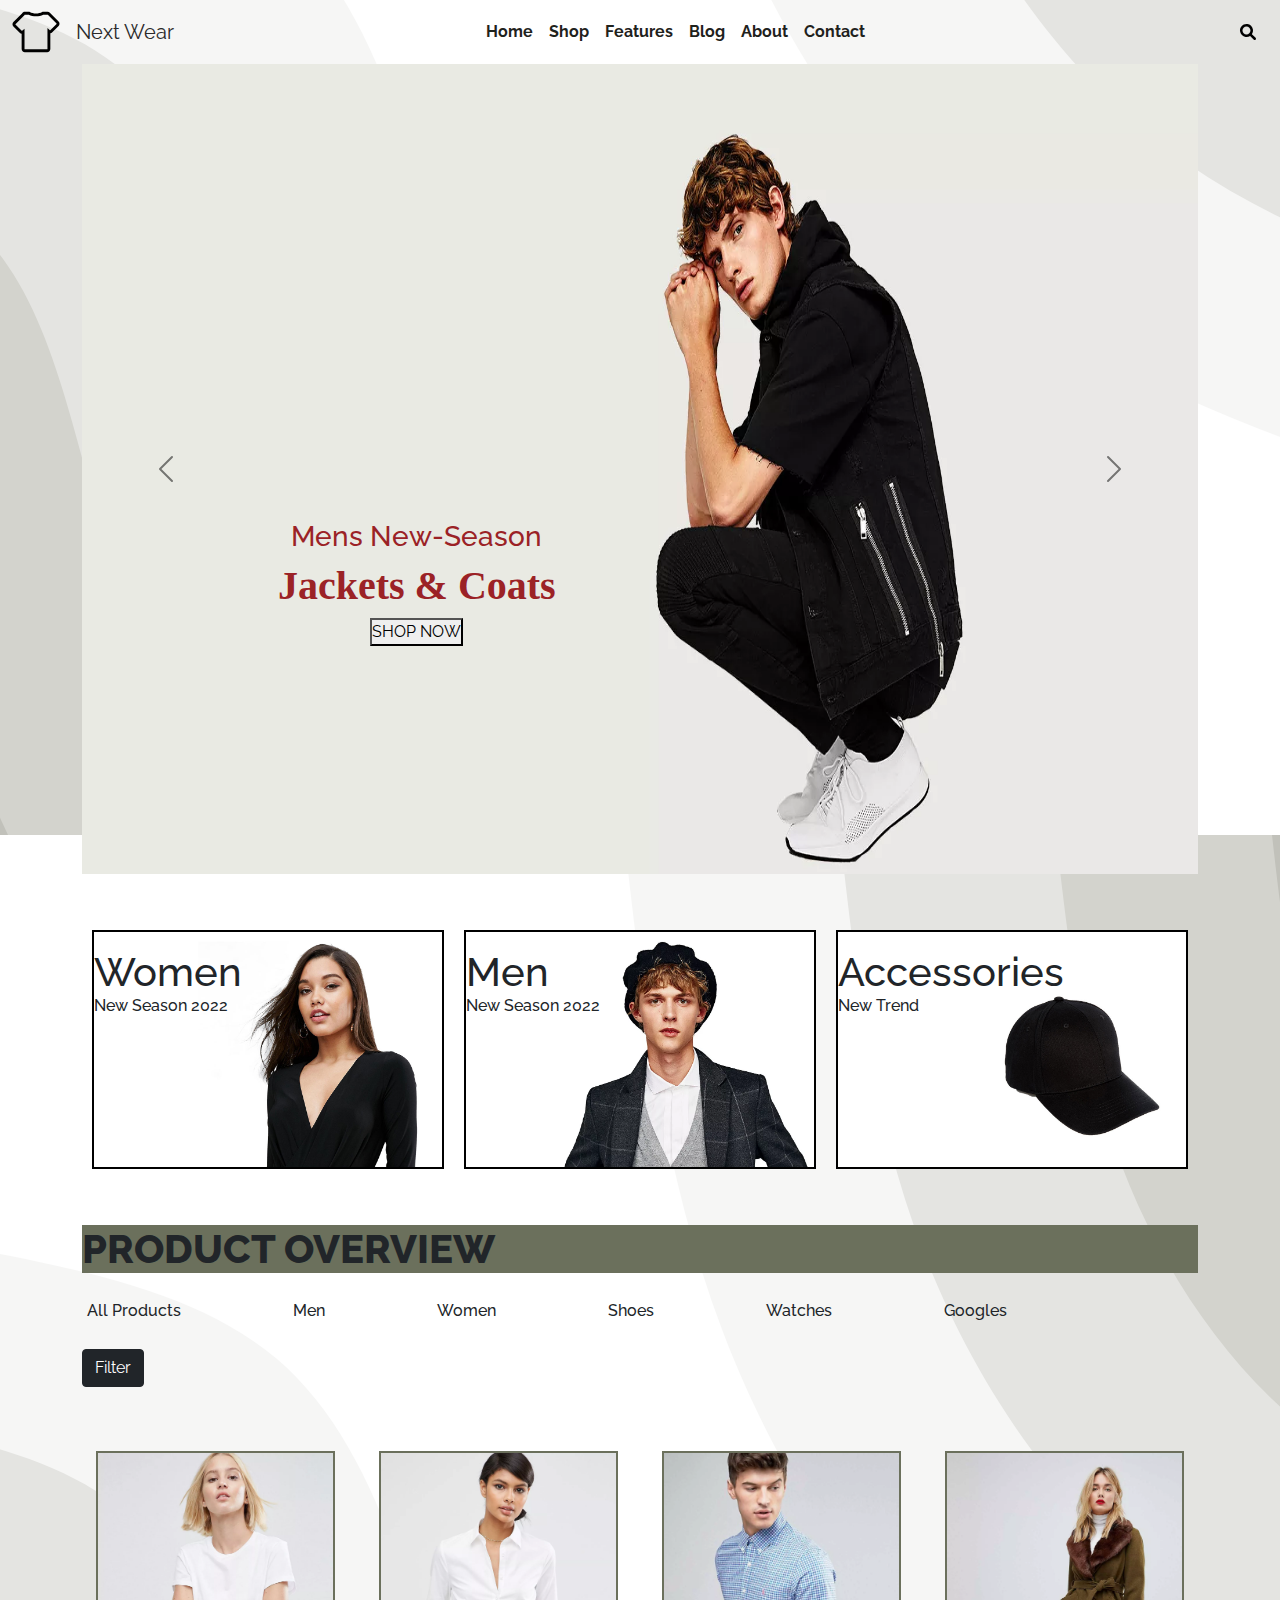
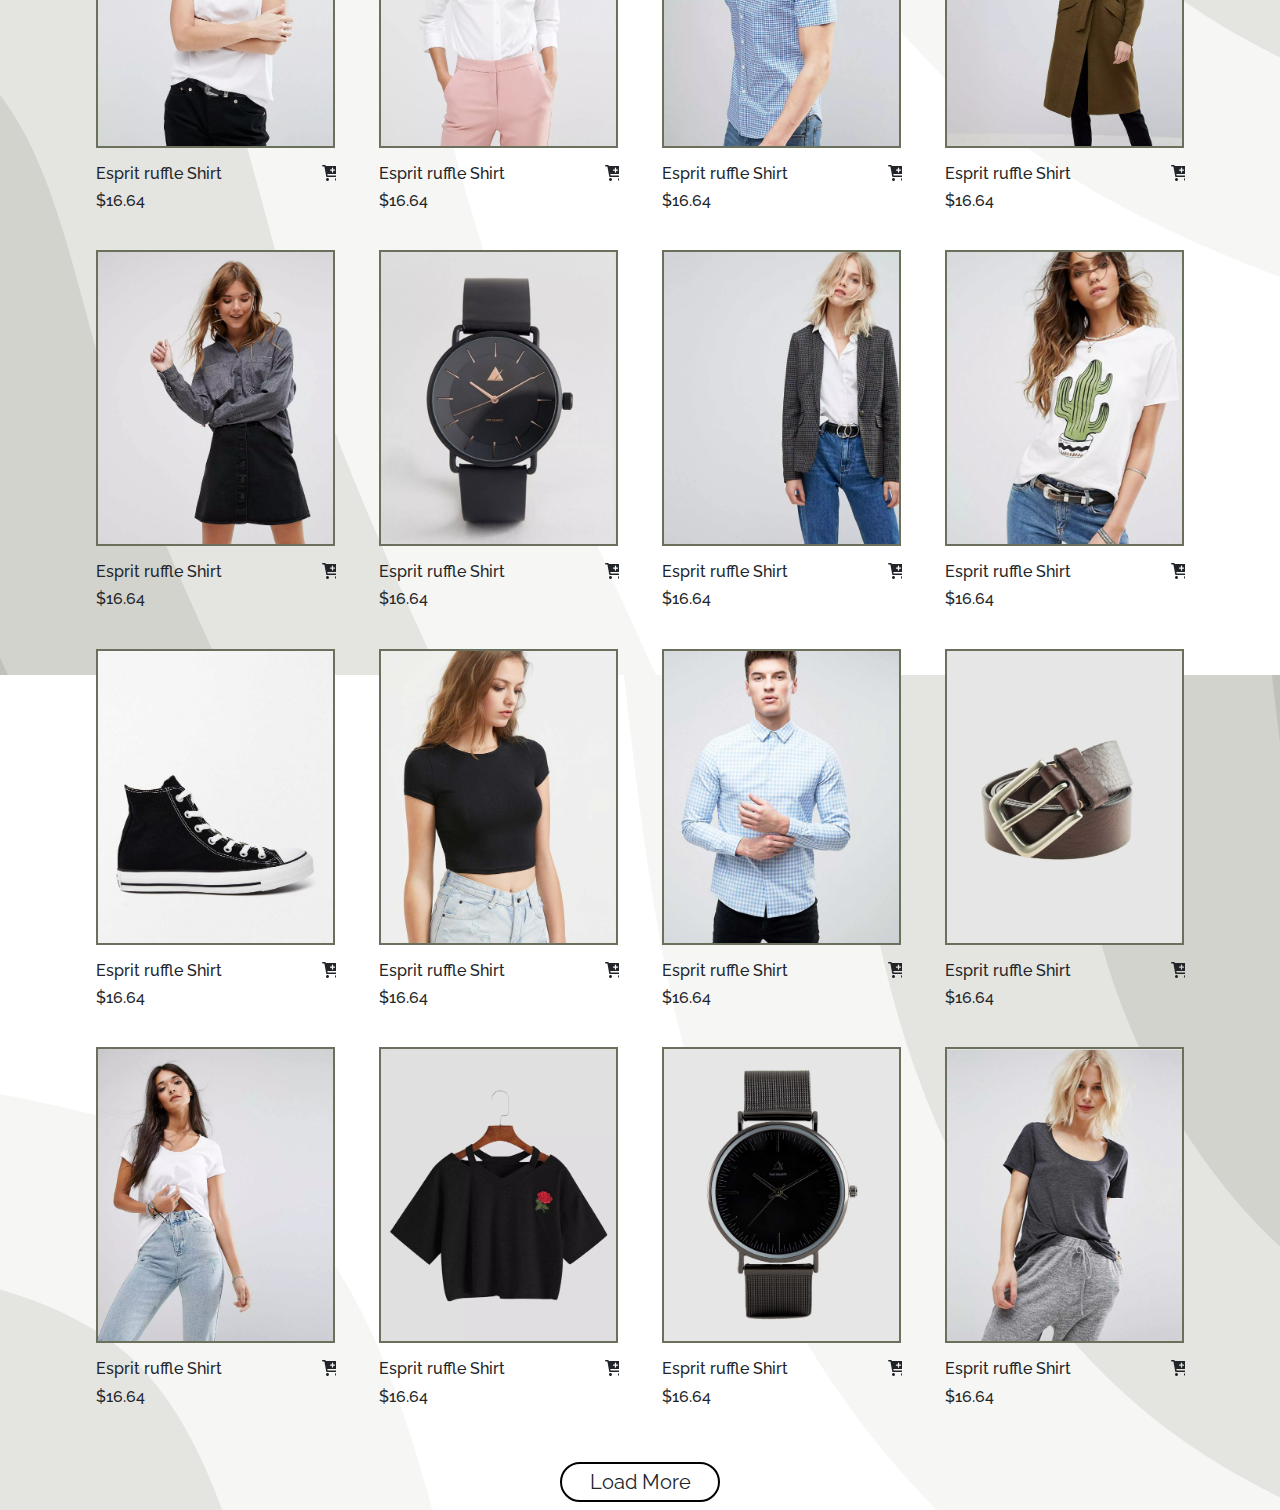
==== index.html @ 2cd53184 "init" ====
<!DOCTYPE html>
<html lang="en">
  <head>
    <meta charset="UTF-8" />
    <meta http-equiv="X-UA-Compatible" content="IE=edge" />
    <meta name="viewport" content="width=device-width, initial-scale=1.0" />
    <title>Home</title>
    <link rel="stylesheet" href="bootstrap/css/bootstrap.css" />
    <link rel="stylesheet" href="Fontawesome/css/all.css" />

    <link
      href="https://fonts.googleapis.com/css2?family=Baloo+Bhaijaan+2&family=Baloo+Chettan+2&family=Oswald:wght@300&family=Outfit:wght@200&family=Raleway:wght@100;400;700&display=swap"
      rel="stylesheet"
    />
    <link rel="stylesheet" href="style.css" />
    <link rel="stylesheet" href="anim.css" />
  </head>
  <body>
    <header>
      <div class="section">
        <nav class="navbar navbar-expand-lg navbar-light bg-custom">
          <div class="container-fluid navbar1">
            <svg
              version="1.1"
              xmlns="http://www.w3.org/2000/svg"
              xmlns:xlink="http://www.w3.org/1999/xlink"
              x="0px"
              y="0px"
              viewBox="0 0 1000 1000"
              enable-background="new 0 0 1000 1000"
              xml:space="preserve"
            >
              <metadata>
                Svg Vector Icons : http://www.onlinewebfonts.com/icon
              </metadata>
              <g>
                <path
                  d="M970.8,280.4L789,98.7c-13.6-13.6-32.2-20.5-51.5-19c-1.8-0.2-3.6-0.2-5.3-0.2h-96.8l-6.8,3.8c-35.9,20-81.6,30.9-128.9,30.9c-47.2,0-93-11-128.9-30.9l-6.8-3.8h-96.8c-24.7,0-46.9,13.5-58.4,34.9L29.2,294C16.8,306.4,10,322.8,10,340.4s6.8,34,19.2,46.4l131.3,131.3c11,11,25.2,17.6,40.5,18.9v317.2c0,36.6,29.7,66.3,66.3,66.3h465c36.6,0,66.3-29.7,66.3-66.3l0-330.7c15.5-1.3,29.8-7.9,40.9-19l131.3-131.3C996.4,347.7,996.4,306,970.8,280.4z M928.4,330.9L797.2,462.2c-1.4,1.4-2.9,1.7-4,1.7c-1,0-2.6-0.3-4-1.6l-50.5-47.7v439.7c0,3.5-2.9,6.4-6.4,6.4h-465c-3.5,0-6.4-2.9-6.4-6.4l0-424.1l-50.1,45.7c-1.4,1.2-2.9,1.5-3.9,1.5c-1.1,0-2.6-0.3-4-1.7L71.6,344.4c-1.4-1.4-1.7-3-1.7-4.1s0.3-2.7,1.7-4.1L253,155l5.8-5.2l2.6-6.4c0.7-1.8,2.7-4,5.9-4h81.5c43.9,22.7,95.9,34.7,151,34.7s107.1-12,151-34.7h81.5c0.3,0,0.6,0.1,1,0.1l4.3,0.6l4.3-0.6c1.4-0.2,3.2-0.2,4.9,1.6l181.8,181.8C930.7,325,930.7,328.7,928.4,330.9z"
                />
              </g>
            </svg>
            <a class="navbar-brand ms-3" style="color: rgb(43, 42, 42)" href="#"
              >Next Wear</a
            >
            <button
              class="navbar-toggler"
              type="button"
              data-bs-toggle="collapse"
              data-bs-target="#navbarSupportedContent"
              aria-controls="navbarSupportedContent"
              aria-expanded="false"
              aria-label="Toggle navigation"
            >
              <span class="navbar-toggler-icon"></span>
            </button>
            <div class="collapse navbar-collapse" id="navbarSupportedContent">
              <ul class="navbar-nav me-auto mb-2 mb-lg-0 navvar">
                <li class="nav-item">
                  <a class="nav-link" aria-current="page" href="#">Home</a>
                </li>
                <li class="nav-item">
                  <a class="nav-link" href="#">Shop</a>
                </li>
                <li class="nav-item">
                  <a class="nav-link" href="#">Features</a>
                </li>
                <li class="nav-item">
                  <a class="nav-link" href="#">Blog</a>
                </li>
                <li class="nav-item">
                  <a class="nav-link" href="#">About</a>
                </li>
                <li class="nav-item">
                  <a class="nav-link" href="#">Contact</a>
                </li>
              </ul>

              <div class="searchBar">
                <input
                  type="text"
                  class="searchText"
                  placeholder="Search your product"
                />
                <a href="" class="searchBtn">
                  <i class="fa-solid fa-magnifying-glass"></i>
                </a>
              </div>
            </div>
          </div>
        </nav>
      </div>
    </header>

    <div class="container">
      <div
        id="carouselExampleDark"
        class="carousel carousel-dark slide"
        data-bs-ride="carousel"
      >
        <div class="carousel-inner">
          <div class="carousel-item active imagess" data-bs-interval="10000">
            <img src="images/ank.jpg" class="d-block w-100 h-100" alt="..." />
            <div class="carousel-caption d-none d-md-block">
              <h3>Mens New-Season</h3>
              <h1>Jackets & Coats</h1>
              <button type="submit">SHOP NOW</button>
            </div>
          </div>
          <div class="carousel-item imagess" data-bs-interval="2000">
            <img src="images/an.jpg" class="d-block w-100 h-100" alt="..." />
            <div class="carousel-caption d-none d-md-block">
              <h3>Women Collection 2022</h3>
              <h1>NEW SEASON</h1>
              <button type="submit">SHOP NOW</button>
            </div>
          </div>
          <div class="carousel-item imagess">
            <img src="images/this.jpg" class="d-block w-100 h-100" alt="..." />
            <div class="carousel-caption d-none d-md-block">
              <h3>Men Collection 2022</h3>
              <h1>NEW SEASON</h1>
              <button type="submit">SHOP NOW</button>
            </div>
          </div>
        </div>
        <button
          class="carousel-control-prev"
          type="button"
          data-bs-target="#carouselExampleDark"
          data-bs-slide="prev"
        >
          <span class="carousel-control-prev-icon" aria-hidden="true"></span>
          <span class="visually-hidden">Previous</span>
        </button>
        <button
          class="carousel-control-next"
          type="button"
          data-bs-target="#carouselExampleDark"
          data-bs-slide="next"
        >
          <span class="carousel-control-next-icon" aria-hidden="true"></span>
          <span class="visually-hidden">Next</span>
        </button>
      </div>
    </div>

    <div class="container mt-5">
      <div class="box">
        <div class="items" id="item1">
          <h1 class="inner mt-3">Women</h1>
          <h6 class="inner mt-5 pt-3">New Season 2022</h6>
          <img src="images/xbanner-01.jpg" alt="" />
        </div>
        <div class="items" id="item2">
          <h1 class="inner mt-3">Men</h1>
          <h6 class="inner mt-5 pt-3">New Season 2022</h6>
          <img src="images/05.jpg" alt="" />
        </div>
        <div class="items" id="item3">
          <h1 class="inner mt-3">Accessories</h1>
          <h6 class="inner mt-5 pt-3">New Trend</h6>
          <img src="images/06.jpg" alt="" />
        </div>
      </div>
    </div>

    <div class="container mt-5 section3 a">
      <h1>PRODUCT OVERVIEW</h1>
    </div>

    <div class="container mt-4 section4">
      <div class="menu">
        <div class="leftside col-lg-10 col-md-12">
          <div class="itemss">
            <h6>All Products</h6>
          </div>
          <div class="itemss">
            <h6>Men</h6>
          </div>
          <div class="itemss">
            <h6>Women</h6>
          </div>
          <div class="itemss">
            <h6>Shoes</h6>
          </div>
          <div class="itemss">
            <h6>Watches</h6>
          </div>
          <div class="itemss">
            <h6>Googles</h6>
          </div>
        </div>
        <div class="rightside col-lg-12 col-md-12 mt-3">
          <div class="filter">
            <p>
              <a
                class="btn btn-dark hi"
                data-bs-toggle="collapse"
                href="#collapseExample"
                role="button"
                aria-expanded="false"
                aria-controls="collapseExample"
              >
                Filter
              </a>
            </p>
            <div class="collapse" id="collapseExample">
              <div class="card card-body">
                <div class="container filteritem ms-2 me-4 col-lg-12">
                  <div class="fitems ms-3">
                    <h5>Sort By</h5>
                    <h6>Default</h6>
                    <h6>Popularity</h6>
                    <h6>Average rating</h6>
                    <h6>Newness</h6>
                    <h6>Price: Low to High</h6>
                    <h6>Price: High to Low</h6>
                  </div>
                  <div class="fitems ms-3">
                    <h5>Price</h5>
                    <h6>All</h6>
                    <h6>1000-2000</h6>
                    <h6>2000-3000</h6>
                    <h6>3000-4000</h6>
                    <h6>4000-5000</h6>
                    <h6>5000+</h6>
                  </div>
                  <div class="fitems ms-4">
                    <h5>Color</h5>
                    <h6>Black</h6>
                    <h6>Blue</h6>
                    <h6>Grey</h6>
                    <h6>Green</h6>
                    <h6>Red</h6>
                    <h6>White</h6>
                  </div>
                  <div class="fitems3 ms-4">
                    <h5>Tags</h5>
                    <h6>Fashion</h6>
                    <h6>Lifestyle</h6>
                    <h6>Denim</h6>
                    <h6>Streetstyle</h6>
                    <h6>crafts</h6>
                  </div>
                </div>
              </div>
            </div>
          </div>   
          
          
        </div> 
      </div>
    </div>

    <div class="container mt-5">
      <div class="parent">
        <div class="div"> <h5 class="view">Quick View</h5><img src="images/xproduct-01.jpg" alt="" srcset="">
        <h6 class="mt-3">Esprit ruffle Shirt  <i class="fa-solid fa-cart-plus yoh"></i></h6>
      <h6>$16.64</h6></div>
        <div class="div"> <h5 class="view">Quick View</h5><img src="images/xproduct-02.jpg" alt="" srcset="">
          <h6 class="mt-3">Esprit ruffle Shirt  <i class="fa-solid fa-cart-plus yoh"></i></h6>
          <h6>$16.64</h6></div>
        <div class="div"> <h5 class="view">Quick View</h5><img src="images/xproduct-03.jpg" alt="" srcset="">
          <h6 class="mt-3">Esprit ruffle Shirt  <i class="fa-solid fa-cart-plus yoh"></i></h6>
          <h6>$16.64</h6></div>
        <div class="div">  <h5 class="view">Quick View</h5><img src="images/xproduct-04.jpg" alt="" srcset="">
          <h6 class="mt-3">Esprit ruffle Shirt  <i class="fa-solid fa-cart-plus yoh"></i></h6>
          <h6>$16.64</h6></div>
        <div class="div"> <h5 class="view">Quick View</h5><img src="images/xproduct-05.jpg" alt="" srcset="">
          <h6 class="mt-3">Esprit ruffle Shirt  <i class="fa-solid fa-cart-plus yoh"></i></h6>
          <h6>$16.64</h6></div>
        <div class="div"> <h5 class="view">Quick View</h5> <img src="images/xproduct-06.jpg" alt="" srcset="">
          <h6 class="mt-3">Esprit ruffle Shirt  <i class="fa-solid fa-cart-plus yoh"></i></h6>
          <h6>$16.64</h6></div>
        <div class="div"> <h5 class="view">Quick View</h5> <img src="images/xproduct-07.jpg" alt="" srcset="">
          <h6  class="mt-3">Esprit ruffle Shirt  <i class="fa-solid fa-cart-plus yoh"></i></h6>
          <h6>$16.64</h6></div>
        <div class="div"> <h5 class="view">Quick View</h5><img src="images/xproduct-08.jpg" alt="" srcset="">
          <h6 class="mt-3">Esprit ruffle Shirt  <i class="fa-solid fa-cart-plus yoh"></i></h6>
          <h6>$16.64</h6></div>
        <div class="div">  <h5 class="view">Quick View</h5><img src="images/xproduct-09.jpg" alt="" srcset="">
          <h6 class="mt-3">Esprit ruffle Shirt  <i class="fa-solid fa-cart-plus yoh"></i></h6>
          <h6>$16.64</h6></div>
        <div class="div">  <h5 class="view">Quick View</h5><img src="images/xproduct-10.jpg" alt="" srcset="">
          <h6 class="mt-3">Esprit ruffle Shirt  <i class="fa-solid fa-cart-plus yoh"></i></h6>
          <h6>$16.64</h6></div>
        <div class="div"> <h5 class="view">Quick View</h5><img src="images/xproduct-11.jpg" alt="" srcset=""> 
          <h6 class="mt-3">Esprit ruffle Shirt  <i class="fa-solid fa-cart-plus yoh"></i></h6>
          <h6>$16.64</h6></div>
        <div class="div"> <h5 class="view">Quick View</h5><img src="images/xproduct-12.jpg" alt="" srcset="">
          <h6 class="mt-3">Esprit ruffle Shirt  <i class="fa-solid fa-cart-plus yoh"></i></h6>
          <h6>$16.64</h6> </div>
        <div class="div"> <h5 class="view">Quick View</h5><img src="images/xproduct-13.jpg" alt="" srcset=""> 
          <h6 class="mt-3">Esprit ruffle Shirt  <i class="fa-solid fa-cart-plus yoh"></i></h6>
          <h6>$16.64</h6></div>
        <div class="div"> <h5 class="view">Quick View</h5><img src="images/xproduct-14.jpg" alt="" srcset="">
          <h6 class="mt-3">Esprit ruffle Shirt  <i class="fa-solid fa-cart-plus yoh"></i></h6>
          <h6>$16.64</h6> </div>
        <div class="div"> <h5 class="view">Quick View</h5><img src="images/xproduct-15.jpg" alt="" srcset="">
          <h6 class="mt-3">Esprit ruffle Shirt  <i class="fa-solid fa-cart-plus yoh"></i></h6>
          <h6>$16.64</h6> </div>
        <div class="div"> <h5 class="view">Quick View</h5><img src="images/xproduct-16.jpg" alt="" srcset=""> 
          <h6 class="mt-3">Esprit ruffle Shirt  <i class="fa-solid fa-cart-plus yoh"></i></h6>
          <h6>$16.64</h6></div>
        </div>
    </div>
    <div class="container load text-center">
      <h5 class=" mt-5">Load More</h5>
    </div>

    <script
      src="https://cdn.jsdelivr.net/npm/bootstrap@5.1.3/dist/js/bootstrap.bundle.min.js"
      integrity="sha384-ka7Sk0Gln4gmtz2MlQnikT1wXgYsOg+OMhuP+IlRH9sENBO0LRn5q+8nbTov4+1p"
      crossorigin="anonymous"
    ></script>
    <!-- <script src="bootstrap/js/bootstrap.js"></script> -->
    <script src="Fontawesome/js/all.js"></script>
    <script src="new.js"></script>
  </body>
</html>
---- style.css ----
*{
    box-sizing: border-box;
    margin: 0;
    padding: 0;
}
body{
    font-family: 'Raleway', sans-serif;
    background-image: url(./images/blob-scene-haikei.svg) ;
    background-position: center;
    background-size: 200%;
 
}
.searchBar{
    display: relative;
    display: flex;
    justify-content: center;
    align-items: center;

}
.searchText{
    width: 0rem;
    border-radius : 3em;
    text-decoration: none;
    border: none;
    outline: none;
    transition: all 0.2s linear;
}
.searchText:focus {
   outline: none;
}

.searchBtn{
    position: absolute;
    right: 1rem;
    border-radius: 50%;
    color: black;
    width: 2rem;
    height: 2rem;
    display: grid;
    place-items: center;
}
.searchBar:hover > .searchText{
    width: 15rem;
    padding: 0.5rem;
    color: black;
    background-color: #F5F6F4;
}

.navvar{
    display: flex;
    justify-content: center;
    /* justify-content: space-evenly; */
    width: 90%;
    
}
.navbar1 > svg{
    height: 3em;
    background: none;
}


.navbar-nav a{
    color: #1F221C !important;
    font-weight: 700;
}

.imagess{
    height: 90vh;
}

.carousel-caption{
    bottom: 13em;
    right: 40em;
    width: 30%;
    
}
.carousel-caption h1{
    font-weight: 900;
    font-family: 'Pacifico', cursive;
    color: #9b2226;
}
.carousel-caption h3{
    color: #9b2226;
}

.box{
    display: flex;
    flex-wrap: wrap;
    justify-content: center;
    justify-content: space-around;
    
}
.items{
    width: 22em;
    border: 2px solid black;
    justify-content: center;
    flex-wrap: wrap;
    margin: 0.5em;
    cursor: pointer;
}
.items img{
    max-height: 100%;
    max-width: 100%;
   
}
.inner{
   position: absolute;
}
.section3 > h1{
    background-color: #6b705c;
    font-weight: 800;
}

.menu{
    display: flex;
    flex-wrap: wrap;  
}
.leftside{
    display: flex;
    justify-content: space-between;
    cursor: pointer;
    
   
}
.itemss{
    margin: 0.3em;
}
.itemsss{
    margin: 0.5em 2rem;
}
.rightside{
    display: flex;
    flex-wrap: wrap;
    cursor: pointer;
    justify-content: start;
    width: 100%;
}
.filter{
    width: 100%;
}
 .filteritem{   
    display: flex;
    flex-wrap: wrap;
    justify-content: space-around;
}
.fitems h5{
    text-decoration: underline;
}
.fitems h6{
    border: 1px solid #6b705c;
    
}
.fitems3 h5{
    text-decoration: underline;
}
.fitems3 h6{
    border: 2px solid black;
    border-radius: 2em;
    text-align: center;
    background-color: #6b705c;
    color: #F5F6F4;
}

.parent {
    display: grid;
    grid-template-columns: repeat(auto-fit, minmax(250px, 1fr));
    /* grid-template-rows: repeat(4, 1fr); */
    grid-column-gap: 1em;
    grid-row-gap: 2em;
    }
.parent img{
     max-width: 15em;  
     border: 2px solid #6b705c;
    }
.parent img:hover{
    transform: scaleY(0.9);
    transition-delay: 2s;
    }


.div{
    position: relative;
    overflow: hidden;
    margin: auto;
}
.view{
    position: absolute;
    z-index: -1;
    bottom: 20%;
    left: 23%;
    transition: all .5s ease-in-out;
    
}
.div:hover .view{
    z-index: 999;
    bottom: 30%;
    border: 2px solid black;
    border-radius: 3em;
    background-color: #fff;
    display: block;
    width: 7em;
    text-align: center;
    cursor: pointer;
}

.yoh{
    position: relative;
    left: 6em;
    }
.load{
    display: flex;
    justify-content: center;
    
}

.load h5{
    display: flex;
    justify-content: center;
    align-items: center;
    font-weight: 400;
    border: 2px solid black;
    width: 8em;
    border-radius: 3em;
    height: 2em;  
    align-items: center;
}
.load h5:hover{
  background-color: black;
  color: white;
}
---- anim.css ----
/* No CSS *//*# sourceMappingURL=anim.css.map */
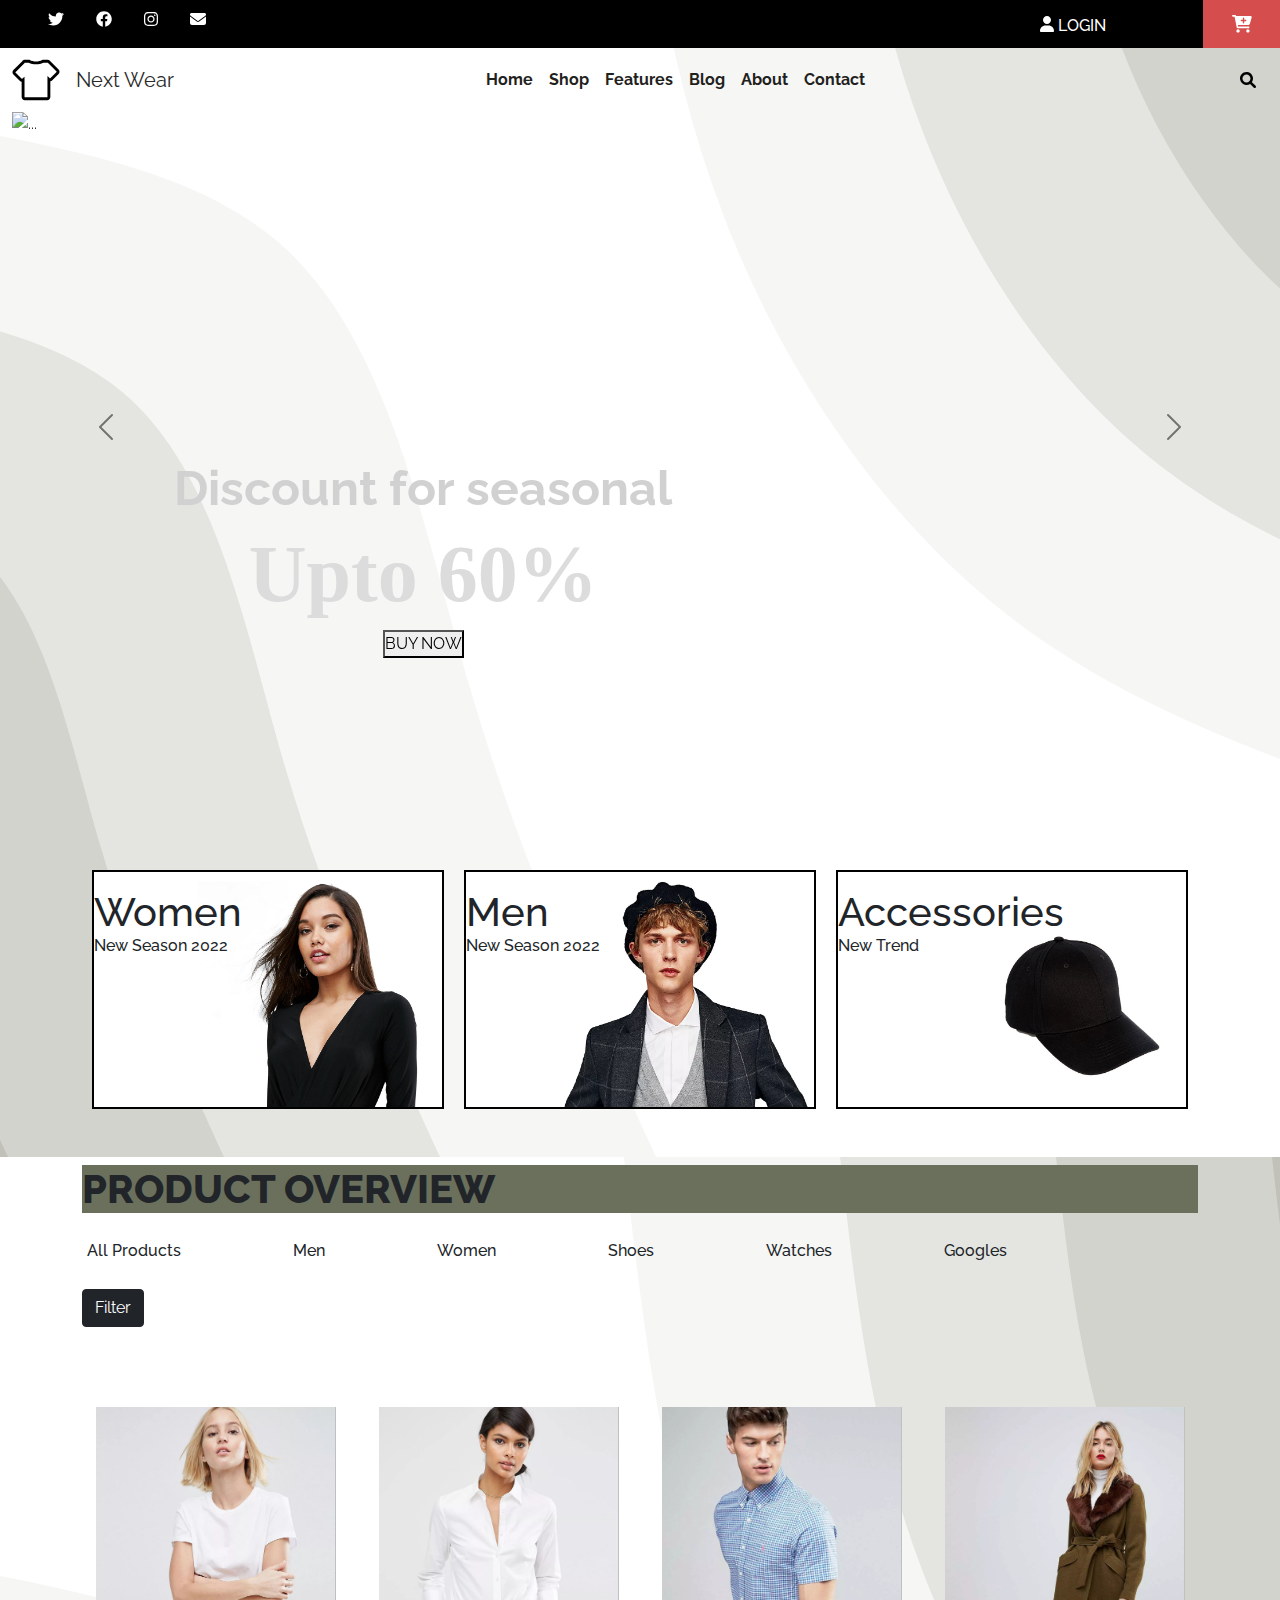
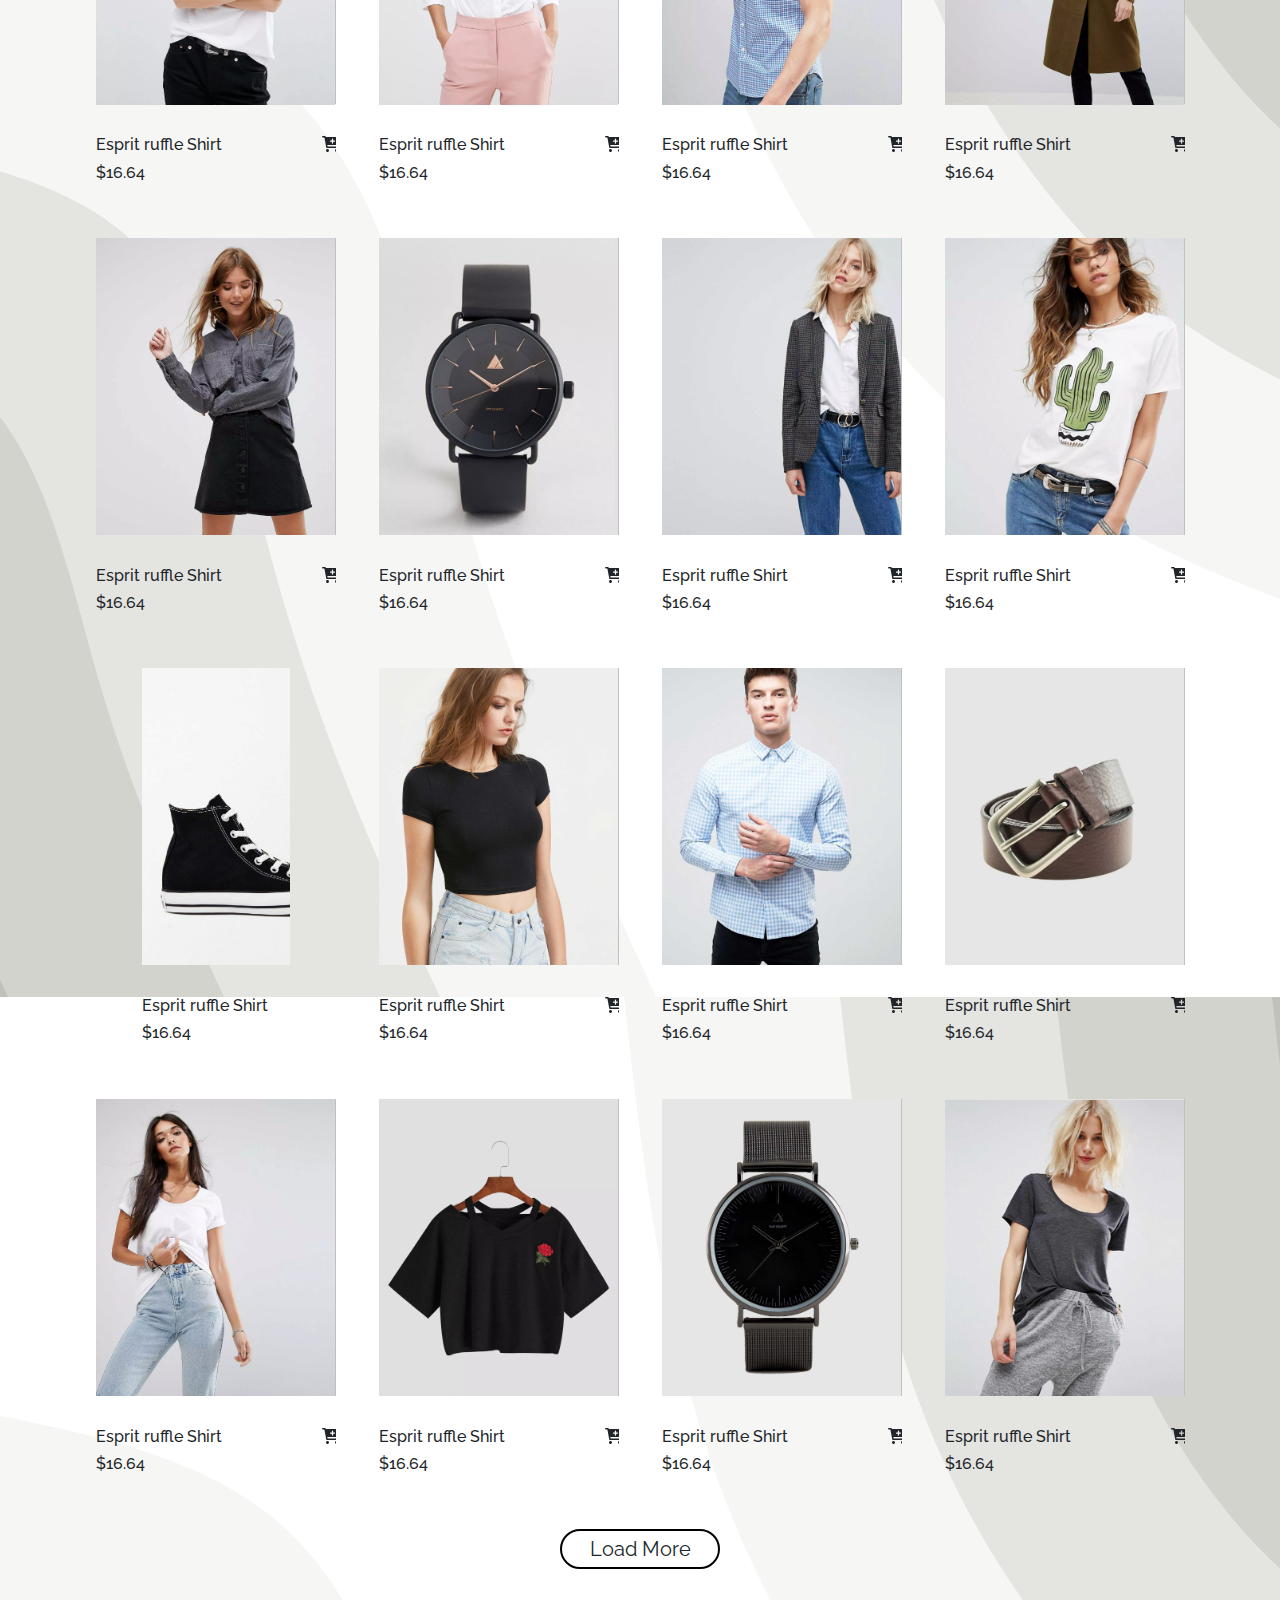
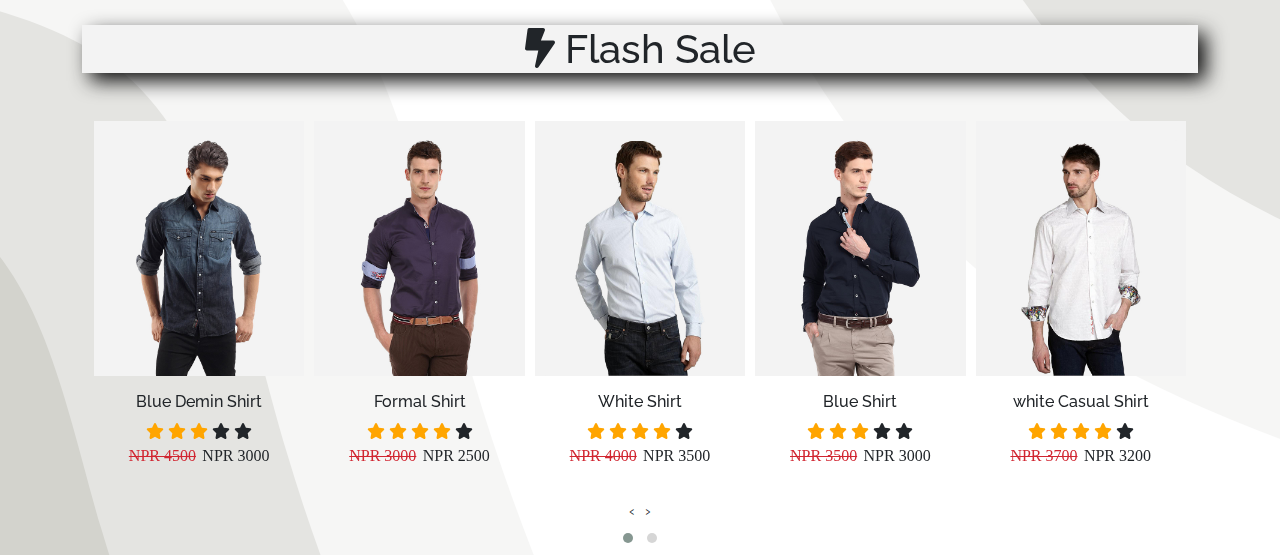
==== commit 26ba30b0: "scss used and owl carousel" ====
--- a/index.html
+++ b/index.html
@@ -7,16 +7,49 @@
     <title>Home</title>
     <link rel="stylesheet" href="bootstrap/css/bootstrap.css" />
     <link rel="stylesheet" href="Fontawesome/css/all.css" />
+    <link rel="stylesheet" href="https://cdnjs.cloudflare.com/ajax/libs/OwlCarousel2/2.3.4/assets/owl.theme.default.min.css" 
+    integrity="sha512-sMXtMNL1zRzolHYKEujM2AqCLUR9F2C4/05cdbxjjLSRvMQIciEPCQZo++nk7go3BtSuK9kfa/s+a4f4i5pLkw==" crossorigin="anonymous" 
+    referrerpolicy="no-referrer" />
+    <link rel="stylesheet" href="https://cdnjs.cloudflare.com/ajax/libs/OwlCarousel2/2.3.4/assets/owl.carousel.min.css"
+     integrity="sha512-tS3S5qG0BlhnQROyJXvNjeEM4UpMXHrQfTGmbQ1gKmelCxlSEBUaxhRBj/EFTzpbP4RVSrpEikbmdJobCvhE3g==" crossorigin="anonymous" referrerpolicy="no-referrer" />
 
     <link
       href="https://fonts.googleapis.com/css2?family=Baloo+Bhaijaan+2&family=Baloo+Chettan+2&family=Oswald:wght@300&family=Outfit:wght@200&family=Raleway:wght@100;400;700&display=swap"
       rel="stylesheet"
     />
     <link rel="stylesheet" href="style.css" />
-    <link rel="stylesheet" href="anim.css" />
+    <link rel="stylesheet" href="new.css" />
   </head>
   <body>
     <header>
+      
+            <div class="top">
+              <div class="lefty col-lg-6 col-md-6 col-sm-6">
+                <ul class="mt-2">
+                  <li><i class="fa-brands fa-twitter"></i></li>
+                  <li><i class="fa-brands fa-facebook"></i></li>
+                  <li> <i class="fa-brands fa-instagram"></i></li>
+                  <li> <i class="fa-solid fa-envelope"></i></li>
+                </ul>
+
+               
+              </div>
+              <div class="righty col-lg-2">
+                <div class="login col-lg-4 mt-2">
+                  <i class="fa-solid fa-user mt-2"></i>
+                  <h6 class="mt-2 ms-1">LOGIN</h6> 
+                  
+                </div> 
+                <div class="cart">
+                  <i class="fa-solid fa-cart-plus"></i>
+                  
+                </div>        
+                </div>
+             </div>
+            </div>
+   
+
+
       <div class="section">
         <nav class="navbar navbar-expand-lg navbar-light bg-custom">
           <div class="container-fluid navbar1">
@@ -91,7 +124,7 @@
       </div>
     </header>
 
-    <div class="container">
+    <div class="container-fluid">
       <div
         id="carouselExampleDark"
         class="carousel carousel-dark slide"
@@ -99,29 +132,28 @@
       >
         <div class="carousel-inner">
           <div class="carousel-item active imagess" data-bs-interval="10000">
-            <img src="images/ank.jpg" class="d-block w-100 h-100" alt="..." />
+            <img src="images/sale (1).jpg" class="d-block w-100 h-100" alt="..." />
             <div class="carousel-caption d-none d-md-block">
-              <h3>Mens New-Season</h3>
-              <h1>Jackets & Coats</h1>
+              <h3>Discount for seasonal</h3>
+              <h1>Upto 60%</h1>
+              <button type="submit">BUY NOW</button>
+            </div>
+          </div>
+          <!-- <div class="carousel-item imagess" data-bs-interval="2000">
+            <img src="images/c4.jpg" class="d-block w-100 h-100" alt="..." />
+            <div class="carousel-caption d-none d-md-block">
+              <h1>SALE SALE SALE</h1>
               <button type="submit">SHOP NOW</button>
             </div>
-          </div>
-          <div class="carousel-item imagess" data-bs-interval="2000">
-            <img src="images/an.jpg" class="d-block w-100 h-100" alt="..." />
-            <div class="carousel-caption d-none d-md-block">
-              <h3>Women Collection 2022</h3>
-              <h1>NEW SEASON</h1>
-              <button type="submit">SHOP NOW</button>
-            </div>
-          </div>
-          <div class="carousel-item imagess">
+          </div> -->
+          <!-- <div class="carousel-item imagess">
             <img src="images/this.jpg" class="d-block w-100 h-100" alt="..." />
             <div class="carousel-caption d-none d-md-block">
               <h3>Men Collection 2022</h3>
               <h1>NEW SEASON</h1>
               <button type="submit">SHOP NOW</button>
             </div>
-          </div>
+          </div> -->
         </div>
         <button
           class="carousel-control-prev"
@@ -145,6 +177,17 @@
     </div>
 
     <div class="container mt-5">
+      <div class="parent1">
+         <div class="left">
+           <img src="images/left.jpg" alt="" srcset="">
+         </div>
+         <div class="right">
+           <img src="images/right.jpg" alt="" srcset="">
+         </div>
+      </div>
+    </div>
+
+    <div class="container mt-5">
       <div class="box">
         <div class="items" id="item1">
           <h1 class="inner mt-3">Women</h1>
@@ -170,7 +213,7 @@
 
     <div class="container mt-4 section4">
       <div class="menu">
-        <div class="leftside col-lg-10 col-md-12">
+        <div class="leftside col-lg-10 col-md-8">
           <div class="itemss">
             <h6>All Products</h6>
           </div>
@@ -254,66 +297,364 @@
 
     <div class="container mt-5">
       <div class="parent">
-        <div class="div"> <h5 class="view">Quick View</h5><img src="images/xproduct-01.jpg" alt="" srcset="">
-        <h6 class="mt-3">Esprit ruffle Shirt  <i class="fa-solid fa-cart-plus yoh"></i></h6>
-      <h6>$16.64</h6></div>
-        <div class="div"> <h5 class="view">Quick View</h5><img src="images/xproduct-02.jpg" alt="" srcset="">
-          <h6 class="mt-3">Esprit ruffle Shirt  <i class="fa-solid fa-cart-plus yoh"></i></h6>
-          <h6>$16.64</h6></div>
-        <div class="div"> <h5 class="view">Quick View</h5><img src="images/xproduct-03.jpg" alt="" srcset="">
-          <h6 class="mt-3">Esprit ruffle Shirt  <i class="fa-solid fa-cart-plus yoh"></i></h6>
-          <h6>$16.64</h6></div>
-        <div class="div">  <h5 class="view">Quick View</h5><img src="images/xproduct-04.jpg" alt="" srcset="">
-          <h6 class="mt-3">Esprit ruffle Shirt  <i class="fa-solid fa-cart-plus yoh"></i></h6>
-          <h6>$16.64</h6></div>
-        <div class="div"> <h5 class="view">Quick View</h5><img src="images/xproduct-05.jpg" alt="" srcset="">
-          <h6 class="mt-3">Esprit ruffle Shirt  <i class="fa-solid fa-cart-plus yoh"></i></h6>
-          <h6>$16.64</h6></div>
-        <div class="div"> <h5 class="view">Quick View</h5> <img src="images/xproduct-06.jpg" alt="" srcset="">
-          <h6 class="mt-3">Esprit ruffle Shirt  <i class="fa-solid fa-cart-plus yoh"></i></h6>
-          <h6>$16.64</h6></div>
-        <div class="div"> <h5 class="view">Quick View</h5> <img src="images/xproduct-07.jpg" alt="" srcset="">
-          <h6  class="mt-3">Esprit ruffle Shirt  <i class="fa-solid fa-cart-plus yoh"></i></h6>
-          <h6>$16.64</h6></div>
-        <div class="div"> <h5 class="view">Quick View</h5><img src="images/xproduct-08.jpg" alt="" srcset="">
-          <h6 class="mt-3">Esprit ruffle Shirt  <i class="fa-solid fa-cart-plus yoh"></i></h6>
-          <h6>$16.64</h6></div>
-        <div class="div">  <h5 class="view">Quick View</h5><img src="images/xproduct-09.jpg" alt="" srcset="">
-          <h6 class="mt-3">Esprit ruffle Shirt  <i class="fa-solid fa-cart-plus yoh"></i></h6>
-          <h6>$16.64</h6></div>
-        <div class="div">  <h5 class="view">Quick View</h5><img src="images/xproduct-10.jpg" alt="" srcset="">
-          <h6 class="mt-3">Esprit ruffle Shirt  <i class="fa-solid fa-cart-plus yoh"></i></h6>
-          <h6>$16.64</h6></div>
-        <div class="div"> <h5 class="view">Quick View</h5><img src="images/xproduct-11.jpg" alt="" srcset=""> 
-          <h6 class="mt-3">Esprit ruffle Shirt  <i class="fa-solid fa-cart-plus yoh"></i></h6>
-          <h6>$16.64</h6></div>
-        <div class="div"> <h5 class="view">Quick View</h5><img src="images/xproduct-12.jpg" alt="" srcset="">
-          <h6 class="mt-3">Esprit ruffle Shirt  <i class="fa-solid fa-cart-plus yoh"></i></h6>
-          <h6>$16.64</h6> </div>
-        <div class="div"> <h5 class="view">Quick View</h5><img src="images/xproduct-13.jpg" alt="" srcset=""> 
-          <h6 class="mt-3">Esprit ruffle Shirt  <i class="fa-solid fa-cart-plus yoh"></i></h6>
-          <h6>$16.64</h6></div>
-        <div class="div"> <h5 class="view">Quick View</h5><img src="images/xproduct-14.jpg" alt="" srcset="">
-          <h6 class="mt-3">Esprit ruffle Shirt  <i class="fa-solid fa-cart-plus yoh"></i></h6>
-          <h6>$16.64</h6> </div>
-        <div class="div"> <h5 class="view">Quick View</h5><img src="images/xproduct-15.jpg" alt="" srcset="">
-          <h6 class="mt-3">Esprit ruffle Shirt  <i class="fa-solid fa-cart-plus yoh"></i></h6>
-          <h6>$16.64</h6> </div>
-        <div class="div"> <h5 class="view">Quick View</h5><img src="images/xproduct-16.jpg" alt="" srcset=""> 
-          <h6 class="mt-3">Esprit ruffle Shirt  <i class="fa-solid fa-cart-plus yoh"></i></h6>
-          <h6>$16.64</h6></div>
-        </div>
+        <div class="div div1 mt-0">
+           <div class="front-img">
+          <img src="images/back.jpg" style="height: 297px;width: 15em;margin-top: 16px;" alt="" srcset="">
+        </div>
+           <div class="back-img mt-3">
+          <img src="images/xproduct-01.jpg" alt="" srcset="">
+        </div>
+        <div class="dis">
+          <h5 class="view">Quick View</h5>
+          <h6 class="mt-3">Esprit ruffle Shirt  <i class="fa-solid fa-cart-plus yoh"></i></h6>
+        <h6>$16.64</h6></div>
+        </div>
+        <div class="div div1 mt-0">
+           <div class="front-img">
+          <img src="images/white.jpg" style="height: 297px;width: 15em;margin-top: 16px;" alt="" srcset="">
+        </div>
+           <div class="back-img mt-3">
+          <img src="images/xproduct-02.jpg" alt="" srcset="">
+        </div>
+        <div class="dis">
+          <h5 class="view">Quick View</h5>
+          <h6 class="mt-3">Esprit ruffle Shirt  <i class="fa-solid fa-cart-plus yoh"></i></h6>
+        <h6>$16.64</h6></div>
+        </div>
+        <div class="div div1 mt-0">
+           <div class="front-img">
+          <img src="images/blue.jpg" style="height: 297px;width: 15em;margin-top: 16px;" alt="" srcset="">
+        </div>
+           <div class="back-img mt-3">
+          <img src="images/xproduct-03.jpg" alt="" srcset="">
+        </div>
+        <div class="dis">
+          <h5 class="view">Quick View</h5>
+          <h6 class="mt-3">Esprit ruffle Shirt  <i class="fa-solid fa-cart-plus yoh"></i></h6>
+        <h6>$16.64</h6></div>
+        </div>
+        <div class="div div1 mt-0">
+           <div class="front-img">
+          <img src="images/blazer.jpg" style="height: 297px;width: 15em;margin-top: 16px;" alt="" srcset="">
+        </div>
+           <div class="back-img mt-3">
+          <img src="images/xproduct-04.jpg" alt="" srcset="">
+        </div>
+        <div class="dis">
+          <h5 class="view">Quick View</h5>
+          <h6 class="mt-3">Esprit ruffle Shirt  <i class="fa-solid fa-cart-plus yoh"></i></h6>
+        <h6>$16.64</h6></div>
+        </div>
+        <div class="div div1 mt-0">
+           <div class="front-img">
+          <img src="images/back.jpg" style="height: 297px;width: 15em;margin-top: 16px;" alt="" srcset="">
+        </div>
+           <div class="back-img mt-3">
+          <img src="images/xproduct-05.jpg" alt="" srcset="">
+        </div>
+        <div class="dis">
+          <h5 class="view">Quick View</h5>
+          <h6 class="mt-3">Esprit ruffle Shirt  <i class="fa-solid fa-cart-plus yoh"></i></h6>
+        <h6>$16.64</h6></div>
+        </div>
+        <div class="div div1 mt-0">
+           <div class="front-img">
+          <img src="images/black-watch.jpg" style="height: 297px;width: 15em;margin-top: 16px;" alt="" srcset="">
+        </div>
+           <div class="back-img mt-3">
+          <img src="images/xproduct-06.jpg" alt="" srcset="">
+        </div>
+        <div class="dis">
+          <h5 class="view">Quick View</h5>
+          <h6 class="mt-3">Esprit ruffle Shirt  <i class="fa-solid fa-cart-plus yoh"></i></h6>
+        <h6>$16.64</h6></div>
+        </div>
+        <div class="div div1 mt-0">
+           <div class="front-img">
+          <img src="images/back.jpg" style="height: 297px;width: 15em;margin-top: 16px;" alt="" srcset="">
+        </div>
+           <div class="back-img mt-3">
+          <img src="images/xproduct-07.jpg" alt="" srcset="">
+        </div>
+        <div class="dis">
+          <h5 class="view">Quick View</h5>
+          <h6 class="mt-3">Esprit ruffle Shirt  <i class="fa-solid fa-cart-plus yoh"></i></h6>
+        <h6>$16.64</h6></div>
+        </div>
+        <div class="div div1 mt-0">
+           <div class="front-img">
+          <img src="images/back.jpg" style="height: 297px;width: 15em;margin-top: 16px;" alt="" srcset="">
+        </div>
+           <div class="back-img mt-3">
+          <img src="images/xproduct-08.jpg" alt="" srcset="">
+        </div>
+        <div class="dis">
+          <h5 class="view">Quick View</h5>
+          <h6 class="mt-3">Esprit ruffle Shirt  <i class="fa-solid fa-cart-plus yoh"></i></h6>
+        <h6>$16.64</h6></div>
+        </div>
+        <div class="div div1 mt-0">
+           <div class="front-img">
+          <img src="images/xproduct-09.jpg" style="height: 297px;width: 15em;margin-top: 16px;" alt="" srcset="">
+        </div>
+           <div class="back-img mt-3">
+          <img src="images/converse.jpg" alt="" srcset="">
+        </div>
+        <div class="dis">
+          <h5 class="view">Quick View</h5>
+          <h6 class="mt-3">Esprit ruffle Shirt  <i class="fa-solid fa-cart-plus yoh"></i></h6>
+        <h6>$16.64</h6></div>
+        </div>
+        <div class="div div1 mt-0">
+           <div class="front-img">
+          <img src="images/btshirt.jpg" style="height: 297px;width: 15em;margin-top: 16px;" alt="" srcset="">
+        </div>
+           <div class="back-img mt-3">
+          <img src="images/xproduct-10.jpg" alt="" srcset="">
+        </div>
+        <div class="dis">
+          <h5 class="view">Quick View</h5>
+          <h6 class="mt-3">Esprit ruffle Shirt  <i class="fa-solid fa-cart-plus yoh"></i></h6>
+        <h6>$16.64</h6></div>
+        </div>
+        <div class="div div1 mt-0">
+           <div class="front-img">
+          <img src="images/bluet.jpg" style="height: 297px;width: 15em;margin-top: 16px;" alt="" srcset="">
+        </div>
+           <div class="back-img mt-3">
+          <img src="images/xproduct-11.jpg" alt="" srcset="">
+        </div>
+        <div class="dis">
+          <h5 class="view">Quick View</h5>
+          <h6 class="mt-3">Esprit ruffle Shirt  <i class="fa-solid fa-cart-plus yoh"></i></h6>
+        <h6>$16.64</h6></div>
+        </div>
+        <div class="div div1 mt-0">
+           <div class="front-img">
+          <img src="images/belt.jpg" style="height: 297px;width: 15em;margin-top: 16px;" alt="" srcset="">
+        </div>
+           <div class="back-img mt-3">
+          <img src="images/xproduct-12.jpg" alt="" srcset="">
+        </div>
+        <div class="dis">
+          <h5 class="view">Quick View</h5>
+          <h6 class="mt-3">Esprit ruffle Shirt  <i class="fa-solid fa-cart-plus yoh"></i></h6>
+        <h6>$16.64</h6></div>
+        </div>
+        <div class="div div1 mt-0">
+           <div class="front-img">
+          <img src="images/back.jpg" style="height: 297px;width: 15em;margin-top: 16px;" alt="" srcset="">
+        </div>
+           <div class="back-img mt-3">
+          <img src="images/xproduct-13.jpg" alt="" srcset="">
+        </div>
+        <div class="dis">
+          <h5 class="view">Quick View</h5>
+          <h6 class="mt-3">Esprit ruffle Shirt  <i class="fa-solid fa-cart-plus yoh"></i></h6>
+        <h6>$16.64</h6></div>
+        </div>
+        <div class="div div1 mt-0">
+           <div class="front-img">
+          <img src="images/back.jpg" style="height: 297px;width: 15em;margin-top: 16px;" alt="" srcset="">
+        </div>
+           <div class="back-img mt-3">
+          <img src="images/xproduct-14.jpg" alt="" srcset="">
+        </div>
+        <div class="dis">
+          <h5 class="view">Quick View</h5>
+          <h6 class="mt-3">Esprit ruffle Shirt  <i class="fa-solid fa-cart-plus yoh"></i></h6>
+        <h6>$16.64</h6></div>
+        </div>
+        <div class="div div1 mt-0">
+           <div class="front-img">
+          <img src="images/black-watch.jpg" style="height: 297px;width: 15em;margin-top: 16px;" alt="" srcset="">
+        </div>
+           <div class="back-img mt-3">
+          <img src="images/xproduct-15.jpg" alt="" srcset="">
+        </div>
+        <div class="dis">
+          <h5 class="view">Quick View</h5>
+          <h6 class="mt-3">Esprit ruffle Shirt  <i class="fa-solid fa-cart-plus yoh"></i></h6>
+        <h6>$16.64</h6></div>
+        </div>
+        <div class="div div1 mt-0">
+           <div class="front-img">
+          <img src="images/back.jpg" style="height: 297px;width: 15em;margin-top: 16px;" alt="" srcset="">
+        </div>
+           <div class="back-img mt-3">
+          <img src="images/xproduct-16.jpg" alt="" srcset="">
+        </div>
+        <div class="dis">
+          <h5 class="view">Quick View</h5>
+          <h6 class="mt-3">Esprit ruffle Shirt  <i class="fa-solid fa-cart-plus yoh"></i></h6>
+        <h6>$16.64</h6></div>
+        </div>
+         
     </div>
     <div class="container load text-center">
       <h5 class=" mt-5">Load More</h5>
     </div>
+
+    <div class="sale mt-5">
+      <h1><i class="fa-solid fa-bolt-lightning"></i> Flash Sale</h1>
+    </div>
+
+    <div class="container mt-5">
+      <div class="owl-carousel owl-theme">
+        <div class="itemm">
+          <img src="images/product13.jpg" alt="">
+          <h6 class="mt-3">Blue Demin Shirt</h6>
+          <div class="rating">
+            <span class="fa fa-star checked"></span>
+            <span class="fa fa-star checked"></span>
+            <span class="fa fa-star checked"></span>
+            <span class="fa fa-star"></span>
+            <span class="fa fa-star"></span>
+          </div>
+         <div class="price">
+           <p class="p1">NPR 4500</p>
+           <p>NPR 3000</p>
+         </div>
+
+        </div>
+        <div class="itemm">
+          <img src="images/product14.jpg" alt="" srcset="">
+          <h6 class="mt-3">Formal Shirt</h6>
+          <div class="rating">
+            <span class="fa fa-star checked"></span>
+            <span class="fa fa-star checked"></span>
+            <span class="fa fa-star checked"></span>
+            <span class="fa fa-star checked"></span>
+            <span class="fa fa-star"></span>
+          </div>
+         <div class="price">
+           <p class="p1">NPR 3000</p>
+           <p>NPR 2500</p>
+         </div>
+        </div>
+        <div class="itemm">
+          <img src="images/product15.jpg" alt="" srcset="">
+          <h6 class="mt-3">White Shirt</h6>
+          <div class="rating">
+            <span class="fa fa-star checked"></span>
+            <span class="fa fa-star checked"></span>
+            <span class="fa fa-star checked"></span>
+            <span class="fa fa-star checked"></span>
+            <span class="fa fa-star"></span>
+          </div>
+         <div class="price">
+           <p class="p1">NPR 4000</p>
+           <p>NPR 3500</p>
+         </div>
+        </div>
+        <div class="itemm">
+          <img src="images/product16.jpg" alt="" srcset="">
+          <h6 class="mt-3">Blue Shirt</h6>
+          <div class="rating">
+            <span class="fa fa-star checked"></span>
+            <span class="fa fa-star checked"></span>
+            <span class="fa fa-star checked"></span>
+            <span class="fa fa-star"></span>
+            <span class="fa fa-star"></span>
+          </div>
+         <div class="price">
+           <p class="p1">NPR 3500</p>
+           <p>NPR 3000</p>
+         </div>
+        </div>
+        <div class="itemm">
+          <img src="images/product17.jpg" alt="">
+          <h6 class="mt-3">white Casual Shirt</h6>
+          <div class="rating">
+            <span class="fa fa-star checked"></span>
+            <span class="fa fa-star checked"></span>
+            <span class="fa fa-star checked"></span>
+            <span class="fa fa-star checked"></span>
+            <span class="fa fa-star"></span>
+          </div>
+         <div class="price">
+           <p class="p1">NPR 3700</p>
+           <p>NPR 3200</p>
+         </div>
+        </div>
+        <div class="itemm">
+          <img src="images/product18.jpg" alt="">
+          <h6 class="mt-3">Black Formal Shirt</h6>
+          <div class="rating">
+            <span class="fa fa-star checked"></span>
+            <span class="fa fa-star checked"></span>
+            <span class="fa fa-star checked"></span>
+            <span class="fa fa-star checked"></span>
+            <span class="fa fa-star checked"></span>
+          </div>
+         <div class="price">
+           <p class="p1">NPR 4500</p>
+           <p>NPR 3099</p>
+         </div>
+        </div>
+        <div class="itemm">
+          <img src="images/product19.jpg" alt="" srcset="">
+          <h6 class="mt-3">Sweater</h6>
+          <div class="rating">
+            <span class="fa fa-star checked"></span>
+            <span class="fa fa-star checked"></span>
+            <span class="fa fa-star"></span>
+            <span class="fa fa-star"></span>
+            <span class="fa fa-star"></span>
+          </div>
+         <div class="price">
+           <p class="p1">NPR 2700</p>
+           <p>NPR 2000</p>
+         </div>
+        </div>
+        <div class="itemm">
+          <img src="images/product20.jpg" alt="" srcset="">
+          <h6 class="mt-3">Gog</h6>
+          <div class="rating">
+            <span class="fa fa-star checked"></span>
+            <span class="fa fa-star checked"></span>
+            <span class="fa fa-star checked"></span>
+            <span class="fa fa-star checked"></span>
+            <span class="fa fa-star"></span>
+          </div>
+         <div class="price">
+           <p class="p1">NPR 4500</p>
+           <p>NPR 3300</p>
+         </div>
+        </div>
+    </div>
+
+    </div>
+    
 
     <script
       src="https://cdn.jsdelivr.net/npm/bootstrap@5.1.3/dist/js/bootstrap.bundle.min.js"
       integrity="sha384-ka7Sk0Gln4gmtz2MlQnikT1wXgYsOg+OMhuP+IlRH9sENBO0LRn5q+8nbTov4+1p"
       crossorigin="anonymous"
     ></script>
+    <script src="https://cdnjs.cloudflare.com/ajax/libs/jquery/3.6.0/jquery.min.js" integrity="sha512-894YE6QWD5I59HgZOGReFYm4dnWc1Qt5NtvYSaNcOP+u1T9qYdvdihz0PPSiiqn/+/3e7Jo4EaG7TubfWGUrMQ==" crossorigin="anonymous" referrerpolicy="no-referrer"></script>
+    <script src="https://cdnjs.cloudflare.com/ajax/libs/OwlCarousel2/2.3.4/owl.carousel.min.js" integrity="sha512-bPs7Ae6pVvhOSiIcyUClR7/q2OAsRiovw4vAkX+zJbw3ShAeeqezq50RIIcIURq7Oa20rW2n2q+fyXBNcU9lrw==" crossorigin="anonymous" referrerpolicy="no-referrer"></script>
     <!-- <script src="bootstrap/js/bootstrap.js"></script> -->
+    <script text="owl caursel">
+$('.owl-carousel').owlCarousel({
+    loop:true,
+    margin:10,
+    nav:true,
+    autoplay:true,
+    autoplayTimeout:2000,
+    responsive:{
+        0:{
+            items:1
+        },
+        600:{
+            items:3
+        },
+        1000:{
+            items:5
+        }
+    }
+})
+    </script>
     <script src="Fontawesome/js/all.js"></script>
     <script src="new.js"></script>
   </body>
--- a/style.css
+++ b/style.css
@@ -6,10 +6,12 @@
 body{
     font-family: 'Raleway', sans-serif;
     background-image: url(./images/blob-scene-haikei.svg) ;
+    /* background-repeat: no-repeat; */
     background-position: center;
     background-size: 200%;
  
 }
+
 .searchBar{
     display: relative;
     display: flex;
@@ -43,7 +45,7 @@
     width: 15rem;
     padding: 0.5rem;
     color: black;
-    background-color: #F5F6F4;
+    background-color: #ffffff;
 }
 
 .navvar{
@@ -65,22 +67,44 @@
 }
 
 .imagess{
-    height: 90vh;
-}
+    height: 70vh;
+    max-width: 100%;
+}
+/* .carousel-inner{
+    background-image: url(images/sale\ \(1\).jpg);
+    background-position: center;
+    background-size: cover;
+    background-repeat: no-repeat;
+} */
 
 .carousel-caption{
-    bottom: 13em;
-    right: 40em;
-    width: 30%;
+    bottom: 4em;
+    left: 10em;
+    width: 40%;
     
 }
 .carousel-caption h1{
     font-weight: 900;
+    font-size: 5em;
     font-family: 'Pacifico', cursive;
-    color: #9b2226;
+    color: #dddcdc;
 }
 .carousel-caption h3{
-    color: #9b2226;
+    font-size: 3em;
+    font-weight: bold;
+    color: #d1d1d1;
+}
+.parent1 {
+    display: grid;
+    grid-template-columns: repeat(2, 1fr);
+    grid-template-rows: 1fr;
+    grid-column-gap: 17px;
+    grid-row-gap: 0px;
+    
+    }
+.parent1 img{
+    width: 100%;
+    cursor: pointer;
 }
 
 .box{
@@ -170,7 +194,7 @@
     }
 .parent img{
      max-width: 15em;  
-     border: 2px solid #6b705c;
+     /* border: 2px solid #6b705c; */
     }
 .parent img:hover{
     transform: scaleY(0.9);
@@ -183,12 +207,37 @@
     overflow: hidden;
     margin: auto;
 }
+
+.div .back-img{
+    position: relative;
+    height: 0.5em;
+    transition: all linear 0.7s;
+}
+.div .front-img{
+    position: absolute;
+    
+}
+.div .back-img:hover{
+    /* transform: rotate(20deg); */
+    opacity: 0;
+
+}
+
+.dis{
+    margin-top: 20em;
+}
+
+
 .view{
     position: absolute;
     z-index: -1;
     bottom: 20%;
     left: 23%;
     transition: all .5s ease-in-out;
+    border: 2px solid black;
+    border-radius: 3em;
+    width: 7em;
+    text-align: center;
     
 }
 .div:hover .view{
--- a/new.css
+++ b/new.css
@@ -0,0 +1,87 @@
+.top {
+  background-color: black;
+  color: white;
+  display: -webkit-box;
+  display: -ms-flexbox;
+  display: flex;
+  -ms-flex-wrap: wrap;
+      flex-wrap: wrap;
+  position: relative;
+}
+
+.top ul {
+  list-style: none;
+  display: -webkit-box;
+  display: -ms-flexbox;
+  display: flex;
+  width: 50%;
+}
+
+.top li {
+  padding: 0 1em;
+  cursor: pointer;
+}
+
+.top .login {
+  display: -webkit-box;
+  display: -ms-flexbox;
+  display: flex;
+  position: absolute;
+  right: 3em;
+  width: 15%;
+  cursor: pointer;
+}
+
+.top .cart {
+  display: -webkit-box;
+  display: -ms-flexbox;
+  display: flex;
+  position: absolute;
+  -webkit-box-pack: center;
+      -ms-flex-pack: center;
+          justify-content: center;
+  -webkit-box-align: center;
+      -ms-flex-align: center;
+          align-items: center;
+  right: 0;
+  min-width: 6%;
+  background-color: #d54d4d;
+  height: 48px;
+  font-size: 1.1em;
+  cursor: pointer;
+}
+
+.itemm {
+  text-align: center;
+}
+
+.itemm .checked {
+  color: orange;
+}
+
+.itemm .price {
+  display: -webkit-box;
+  display: -ms-flexbox;
+  display: flex;
+  font-family: 'Times New Roman', Times, serif;
+  -webkit-box-pack: center;
+      -ms-flex-pack: center;
+          justify-content: center;
+}
+
+.itemm .price p {
+  padding: 0 0.2em;
+}
+
+.itemm .price .p1 {
+  text-decoration: line-through;
+  color: #d12631;
+}
+
+.sale {
+  background-color: #f3f3f3;
+  -webkit-filter: drop-shadow(8px 8px 10px #0e0e0e);
+          filter: drop-shadow(8px 8px 10px #0e0e0e);
+  text-align: center;
+}
+/*# sourceMappingURL=new.css.map */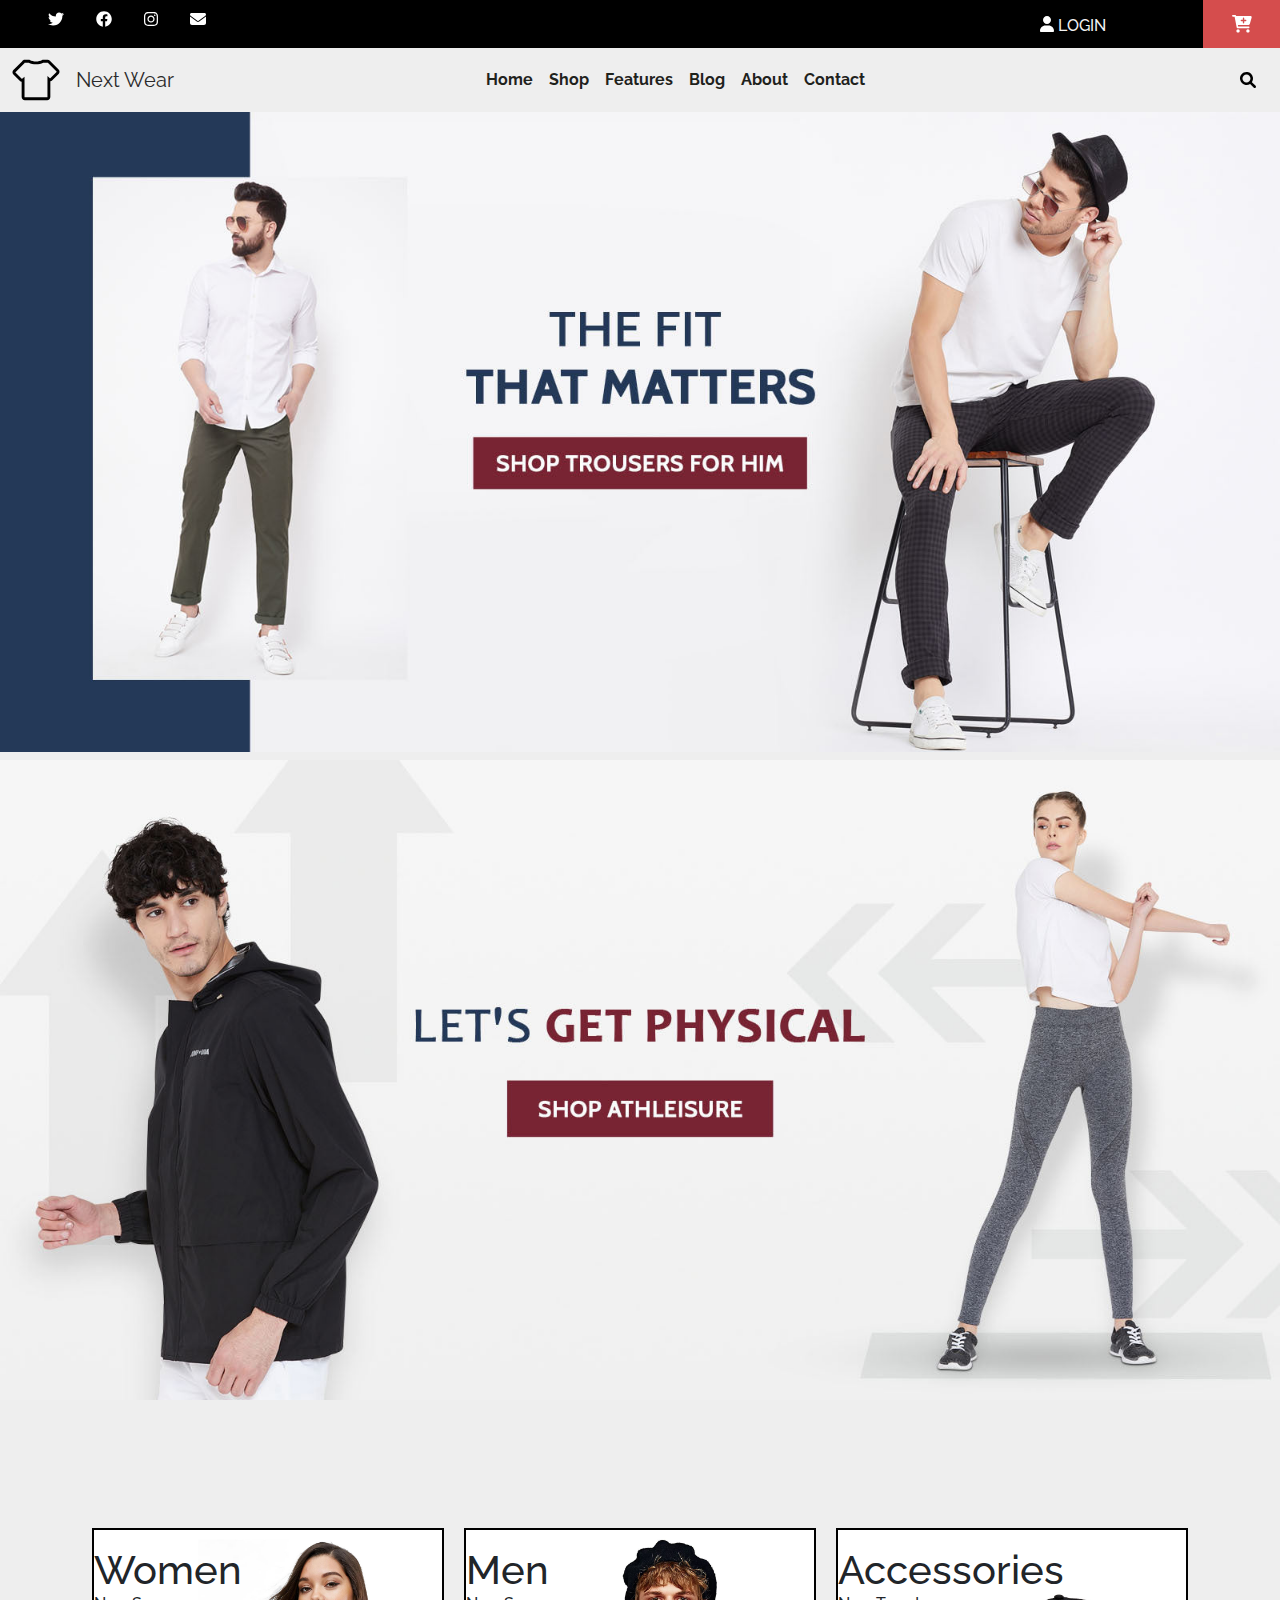
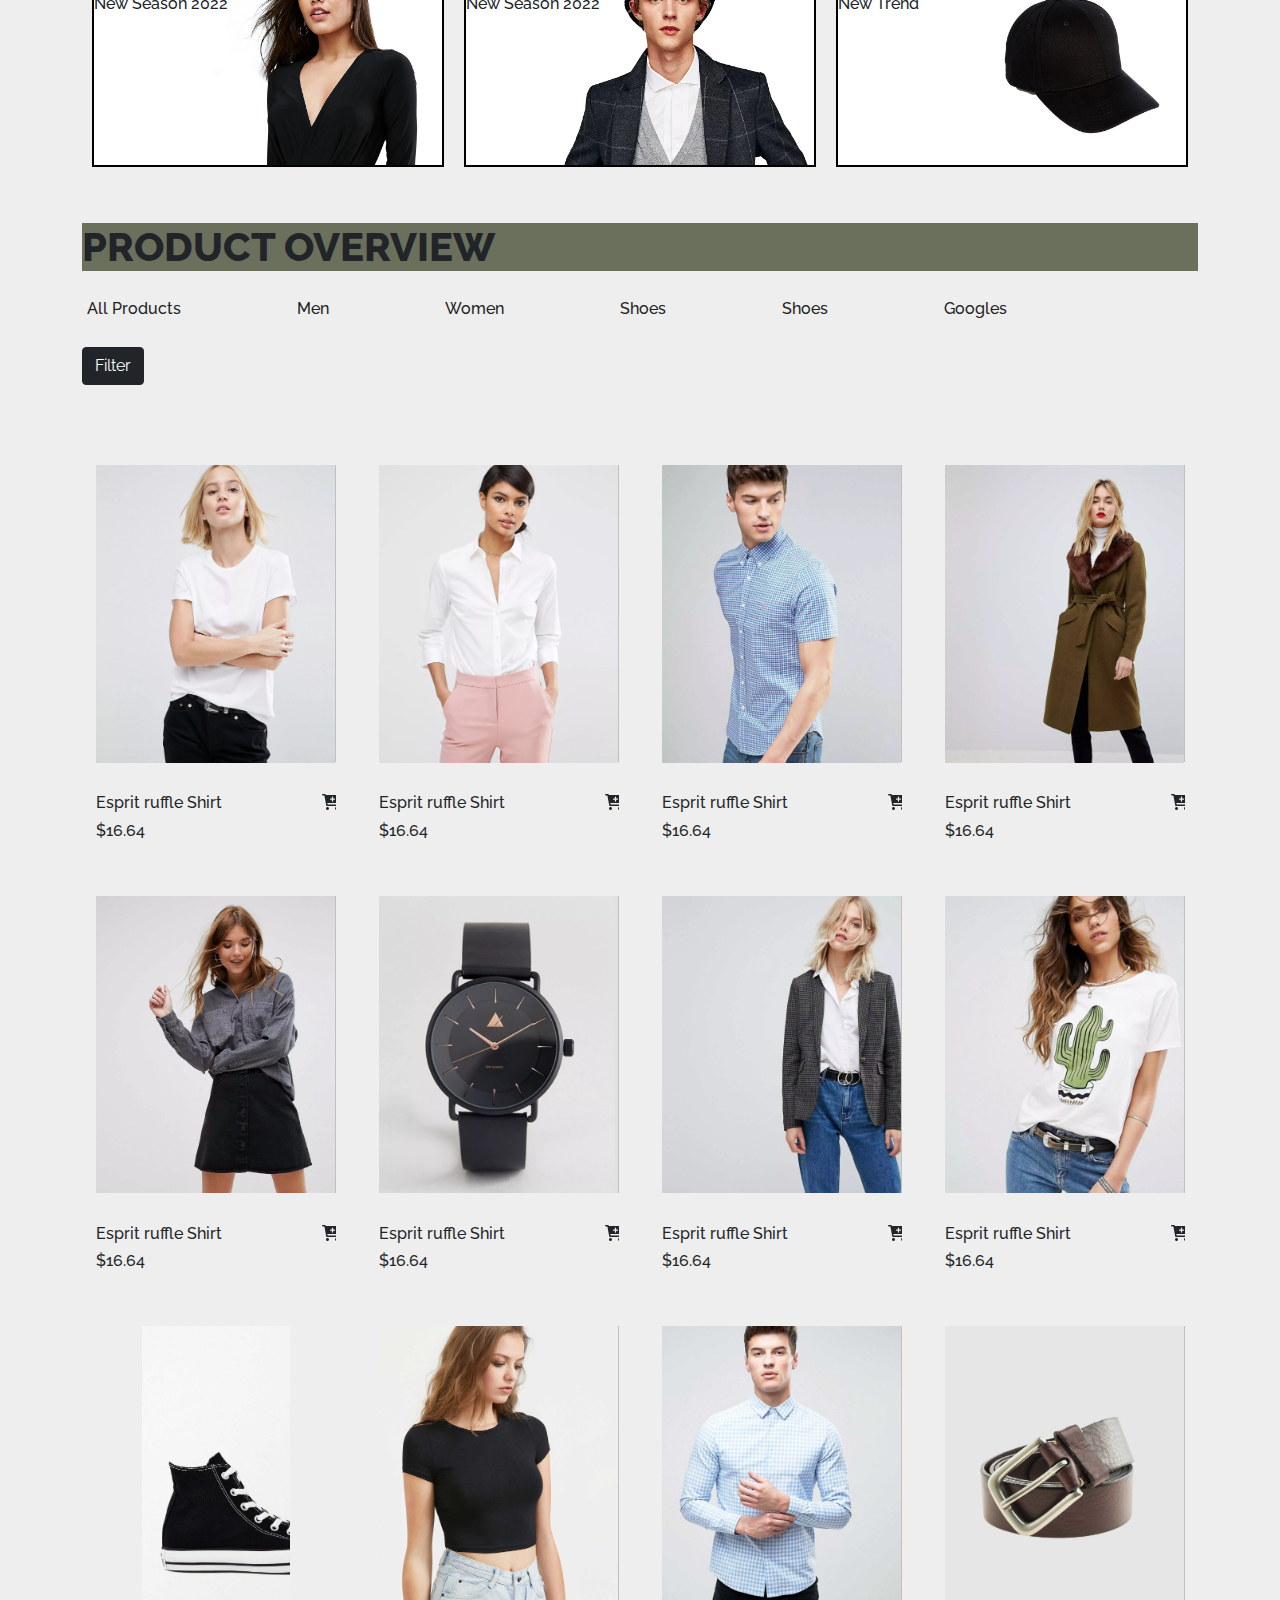
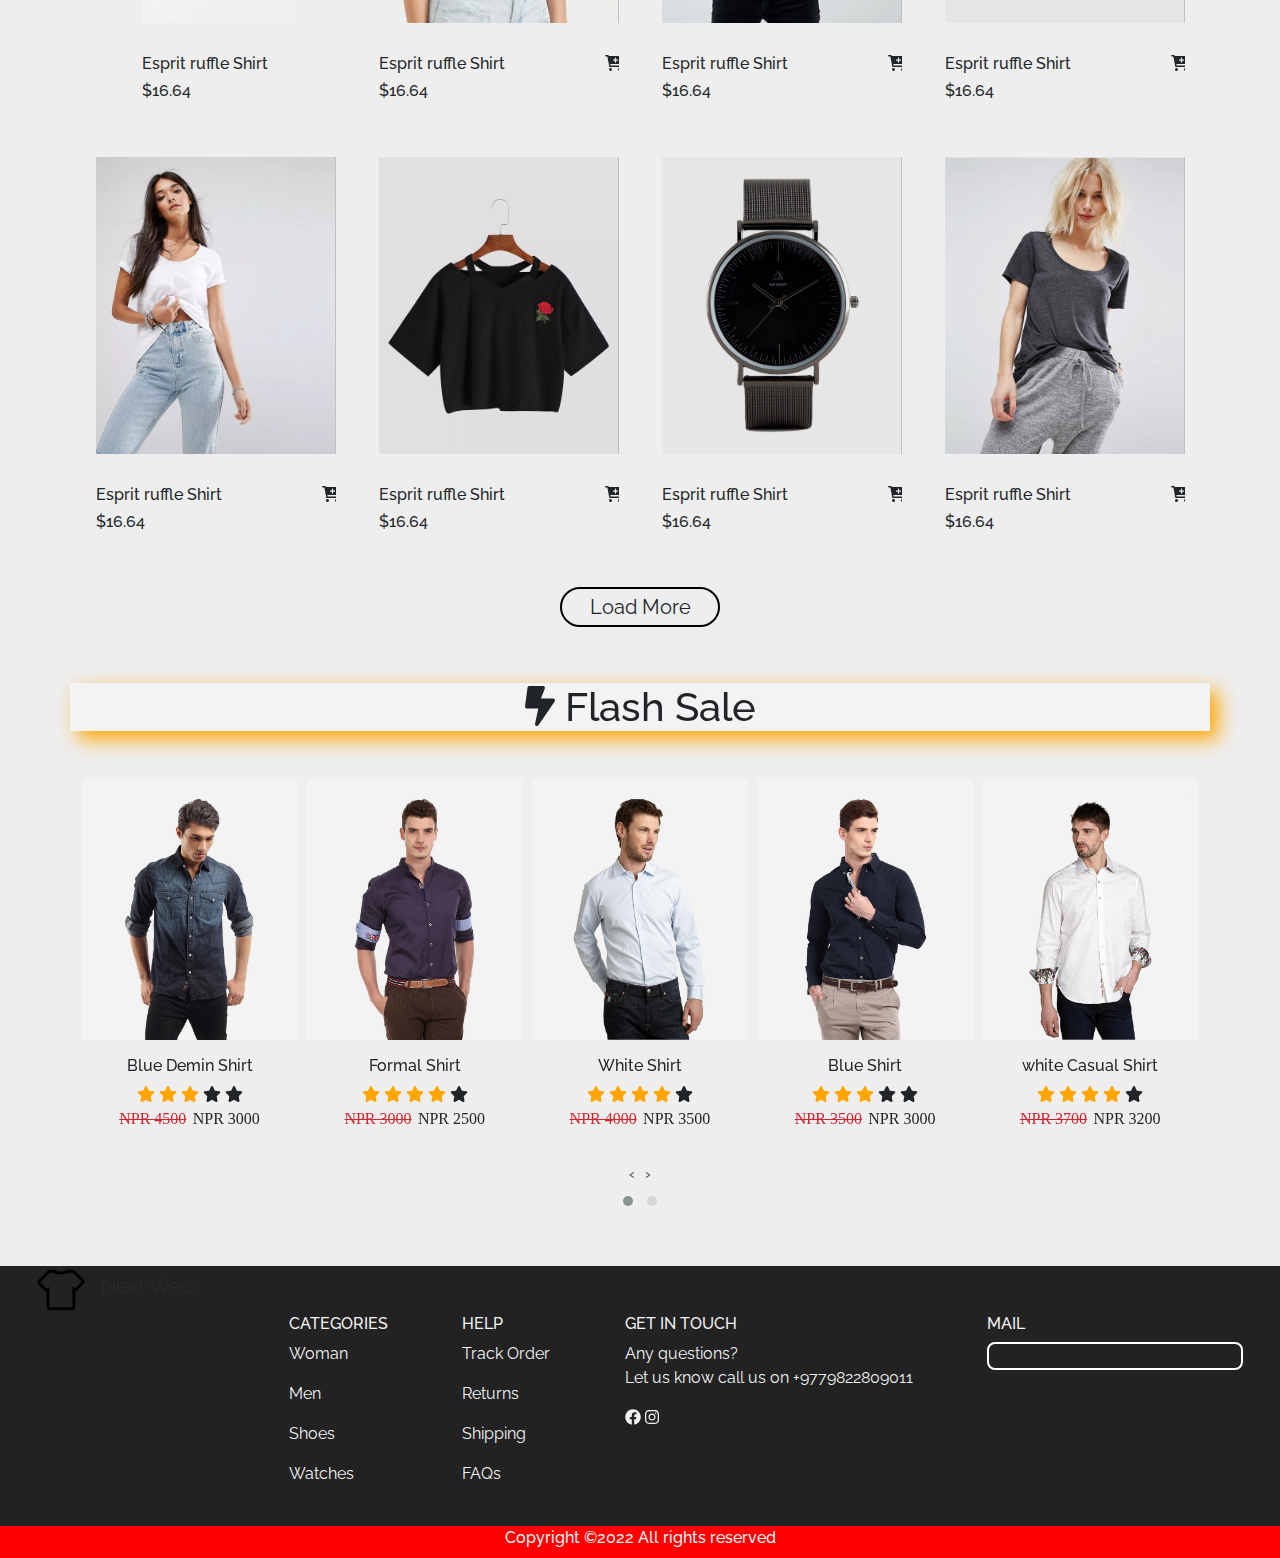
==== commit a2f18959: "login" ====
--- a/index.html
+++ b/index.html
@@ -37,7 +37,7 @@
               <div class="righty col-lg-2">
                 <div class="login col-lg-4 mt-2">
                   <i class="fa-solid fa-user mt-2"></i>
-                  <h6 class="mt-2 ms-1">LOGIN</h6> 
+                 <a href="login.html"><h6 class="mt-2 ms-1">LOGIN</h6> </a> 
                   
                 </div> 
                 <div class="cart">
@@ -89,22 +89,22 @@
             <div class="collapse navbar-collapse" id="navbarSupportedContent">
               <ul class="navbar-nav me-auto mb-2 mb-lg-0 navvar">
                 <li class="nav-item">
-                  <a class="nav-link" aria-current="page" href="#">Home</a>
+                  <a class="nav-link" aria-current="page" href="index.html">Home</a>
                 </li>
                 <li class="nav-item">
-                  <a class="nav-link" href="#">Shop</a>
+                  <a class="nav-link" href="shop.html">Shop</a>
                 </li>
                 <li class="nav-item">
-                  <a class="nav-link" href="#">Features</a>
+                  <a class="nav-link" href="features.html">Features</a>
                 </li>
                 <li class="nav-item">
-                  <a class="nav-link" href="#">Blog</a>
+                  <a class="nav-link" href="blog.html">Blog</a>
                 </li>
                 <li class="nav-item">
-                  <a class="nav-link" href="#">About</a>
+                  <a class="nav-link" href="about.html">About</a>
                 </li>
                 <li class="nav-item">
-                  <a class="nav-link" href="#">Contact</a>
+                  <a class="nav-link" href="contact.html">Contact</a>
                 </li>
               </ul>
 
@@ -124,7 +124,7 @@
       </div>
     </header>
 
-    <div class="container-fluid">
+    <!-- <div class="container-fluid">
       <div
         id="carouselExampleDark"
         class="carousel carousel-dark slide"
@@ -139,21 +139,21 @@
               <button type="submit">BUY NOW</button>
             </div>
           </div>
-          <!-- <div class="carousel-item imagess" data-bs-interval="2000">
+           <div class="carousel-item imagess" data-bs-interval="2000">
             <img src="images/c4.jpg" class="d-block w-100 h-100" alt="..." />
             <div class="carousel-caption d-none d-md-block">
               <h1>SALE SALE SALE</h1>
               <button type="submit">SHOP NOW</button>
             </div>
-          </div> -->
-          <!-- <div class="carousel-item imagess">
+          </div>
+           <div class="carousel-item imagess">
             <img src="images/this.jpg" class="d-block w-100 h-100" alt="..." />
             <div class="carousel-caption d-none d-md-block">
               <h3>Men Collection 2022</h3>
               <h1>NEW SEASON</h1>
               <button type="submit">SHOP NOW</button>
             </div>
-          </div> -->
+          </div> 
         </div>
         <button
           class="carousel-control-prev"
@@ -174,18 +174,25 @@
           <span class="visually-hidden">Next</span>
         </button>
       </div>
-    </div>
-
-    <div class="container mt-5">
-      <div class="parent1">
-         <div class="left">
-           <img src="images/left.jpg" alt="" srcset="">
-         </div>
-         <div class="right">
-           <img src="images/right.jpg" alt="" srcset="">
-         </div>
-      </div>
-    </div>
+    </div> -->
+
+    <div class="banner">
+      <img src="images/3rd_Banner_5_2000x.jpg" class="img-fluid" alt="...">
+      <img src="images/2nd_banner_2_2000x.jpg" class="img-fluid mt-2" alt="...">
+    </div>
+    
+    
+      <div class="container mt-5">
+        <div class="parent1">
+           <div class="left">
+             <img src="images/left.jpg" alt="" srcset="">
+           </div>
+           <div class="right">
+             <img src="images/right.jpg" alt="" srcset="">
+           </div>
+        </div>
+      </div>
+
 
     <div class="container mt-5">
       <div class="box">
@@ -215,24 +222,26 @@
       <div class="menu">
         <div class="leftside col-lg-10 col-md-8">
           <div class="itemss">
-            <h6>All Products</h6>
+          
+            <a href="allproduct.html">  <h6>All Products</h6></a>
           </div>
           <div class="itemss">
-            <h6>Men</h6>
+            <a href=""><h6>Men</h6></a>
           </div>
           <div class="itemss">
-            <h6>Women</h6>
+            <a href=""><h6>Women</h6></a>
           </div>
           <div class="itemss">
-            <h6>Shoes</h6>
+            <a href=""><h6>Shoes</h6></a>
           </div>
           <div class="itemss">
-            <h6>Watches</h6>
+            <a href=""><h6>Shoes</h6></a>
           </div>
           <div class="itemss">
-            <h6>Googles</h6>
-          </div>
-        </div>
+            <a href=""><h6>Googles</h6></a>
+          </div>
+        </div>
+
         <div class="rightside col-lg-12 col-md-12 mt-3">
           <div class="filter">
             <p>
@@ -491,11 +500,13 @@
         </div>
          
     </div>
+    </div>
+    
     <div class="container load text-center">
       <h5 class=" mt-5">Load More</h5>
     </div>
 
-    <div class="sale mt-5">
+    <div class="container sale mt-5">
       <h1><i class="fa-solid fa-bolt-lightning"></i> Flash Sale</h1>
     </div>
 
@@ -625,6 +636,62 @@
     </div>
 
     </div>
+
+  <footer>
+    <div class="foot mt-5">
+   <div class="logooo">
+    <svg
+    version="1.1"
+    xmlns="http://www.w3.org/2000/svg"
+    xmlns:xlink="http://www.w3.org/1999/xlink"
+    x="0px"
+    y="0px"
+    viewBox="0 0 1000 1000"
+    enable-background="new 0 0 1000 1000"
+    xml:space="preserve"
+  >
+    <metadata>
+      Svg Vector Icons : http://www.onlinewebfonts.com/icon
+    </metadata>
+    <g>
+      <path
+        d="M970.8,280.4L789,98.7c-13.6-13.6-32.2-20.5-51.5-19c-1.8-0.2-3.6-0.2-5.3-0.2h-96.8l-6.8,3.8c-35.9,20-81.6,30.9-128.9,30.9c-47.2,0-93-11-128.9-30.9l-6.8-3.8h-96.8c-24.7,0-46.9,13.5-58.4,34.9L29.2,294C16.8,306.4,10,322.8,10,340.4s6.8,34,19.2,46.4l131.3,131.3c11,11,25.2,17.6,40.5,18.9v317.2c0,36.6,29.7,66.3,66.3,66.3h465c36.6,0,66.3-29.7,66.3-66.3l0-330.7c15.5-1.3,29.8-7.9,40.9-19l131.3-131.3C996.4,347.7,996.4,306,970.8,280.4z M928.4,330.9L797.2,462.2c-1.4,1.4-2.9,1.7-4,1.7c-1,0-2.6-0.3-4-1.6l-50.5-47.7v439.7c0,3.5-2.9,6.4-6.4,6.4h-465c-3.5,0-6.4-2.9-6.4-6.4l0-424.1l-50.1,45.7c-1.4,1.2-2.9,1.5-3.9,1.5c-1.1,0-2.6-0.3-4-1.7L71.6,344.4c-1.4-1.4-1.7-3-1.7-4.1s0.3-2.7,1.7-4.1L253,155l5.8-5.2l2.6-6.4c0.7-1.8,2.7-4,5.9-4h81.5c43.9,22.7,95.9,34.7,151,34.7s107.1-12,151-34.7h81.5c0.3,0,0.6,0.1,1,0.1l4.3,0.6l4.3-0.6c1.4-0.2,3.2-0.2,4.9,1.6l181.8,181.8C930.7,325,930.7,328.7,928.4,330.9z"
+      />
+    </g>
+  </svg>
+  <a class="navbar-brand ms-3" style="color: rgb(43, 42, 42)" href="#"
+    >Next Wear</a
+  >
+   </div>
+      <div class="part mt-5" id="part1">
+        <h6>CATEGORIES</h6>
+        <p>Woman</p>
+        <p>Men</p>
+        <p>Shoes</p>
+        <p>Watches</p>
+      </div>
+      <div class="part mt-5" id="part2">
+        <h6>HELP</h6>
+        <p>Track Order</p>
+        <p>Returns</p>
+        <p>Shipping</p>
+        <p>FAQs</p>
+      </div>
+      <div class="part mt-5" id="part3">
+        <h6>GET IN TOUCH</h6>
+        <p>Any questions?<br> Let us know call us on +9779822809011</p>
+        <i class="fa-brands fa-facebook"></i>
+        <i class="fa-brands fa-instagram"></i>
+      </div>
+      <div class="part mt-5" id="part4">
+        <h6>MAIL</h6>
+        <input type="mail" >
+      </div>
+    </div>
+    <div class="copyright mt-4">
+     <h6>Copyright ©2022 All rights reserved </h6> 
+    </div>
+  </footer>
     
 
     <script
--- a/style.css
+++ b/style.css
@@ -5,10 +5,11 @@
 }
 body{
     font-family: 'Raleway', sans-serif;
-    background-image: url(./images/blob-scene-haikei.svg) ;
+    /* background-image: url(./images/blob-scene-haikei.svg) ; */
     /* background-repeat: no-repeat; */
     background-position: center;
     background-size: 200%;
+    background-color: #eee;
  
 }
 
--- a/new.css
+++ b/new.css
@@ -30,6 +30,11 @@
   right: 3em;
   width: 15%;
   cursor: pointer;
+}
+
+.top .login a {
+  text-decoration: none;
+  color: #f3f3f3;
 }
 
 .top .cart {
@@ -80,8 +85,122 @@
 
 .sale {
   background-color: #f3f3f3;
-  -webkit-filter: drop-shadow(8px 8px 10px #0e0e0e);
-          filter: drop-shadow(8px 8px 10px #0e0e0e);
+  -webkit-filter: drop-shadow(8px 8px 10px orange);
+          filter: drop-shadow(8px 8px 10px orange);
   text-align: center;
 }
+
+footer {
+  background-color: #222;
+  color: #f3f3f3;
+}
+
+footer .foot {
+  display: -webkit-box;
+  display: -ms-flexbox;
+  display: flex;
+  -ms-flex-pack: distribute;
+      justify-content: space-around;
+  -ms-flex-wrap: wrap;
+      flex-wrap: wrap;
+}
+
+footer .copyright {
+  background-color: red;
+  min-height: 2em;
+  display: -webkit-box;
+  display: -ms-flexbox;
+  display: flex;
+  -webkit-box-pack: center;
+      -ms-flex-pack: center;
+          justify-content: center;
+  -webkit-box-align: center;
+      -ms-flex-align: center;
+          align-items: center;
+}
+
+#part4 input {
+  background: none;
+  border: 2px solid white;
+  min-width: 20vw;
+  border-radius: 0.5rem;
+  color: white;
+}
+
+.itemss a {
+  text-decoration: none;
+}
+
+.itemss h6 {
+  color: #222;
+  text-decoration: none;
+}
+
+.itemss h6:hover {
+  -webkit-transform: scaley(1.3);
+          transform: scaley(1.3);
+}
+
+.logooo {
+  display: -webkit-box;
+  display: -ms-flexbox;
+  display: flex;
+}
+
+.logooo svg {
+  height: 3em;
+}
+
+.login1 {
+  -webkit-box-shadow: 3px 4px 30px 2px black;
+          box-shadow: 3px 4px 30px 2px black;
+  background-color: #eeeeee;
+  display: -webkit-box;
+  display: -ms-flexbox;
+  display: flex;
+  -webkit-box-pack: center;
+      -ms-flex-pack: center;
+          justify-content: center;
+  height: 50em;
+  border-radius: 2em;
+}
+
+.login1 .user input {
+  width: 22em;
+}
+
+.login1 button {
+  width: 20em;
+  font-size: large;
+}
+
+.login1 .login {
+  text-align: center;
+}
+
+.login1 .login h1 {
+  font-weight: 500;
+}
+
+.login1 .login #facebook {
+  background-color: #3b5998;
+  border: none;
+  font-weight: 300;
+}
+
+.login1 .login #twitter {
+  background-color: #1da1f2;
+  border: none;
+  font-weight: 300;
+}
+
+.login1 .login #google {
+  background-color: #ea4335;
+  border: none;
+  font-weight: 300;
+}
+
+.banner img {
+  cursor: pointer;
+}
 /*# sourceMappingURL=new.css.map */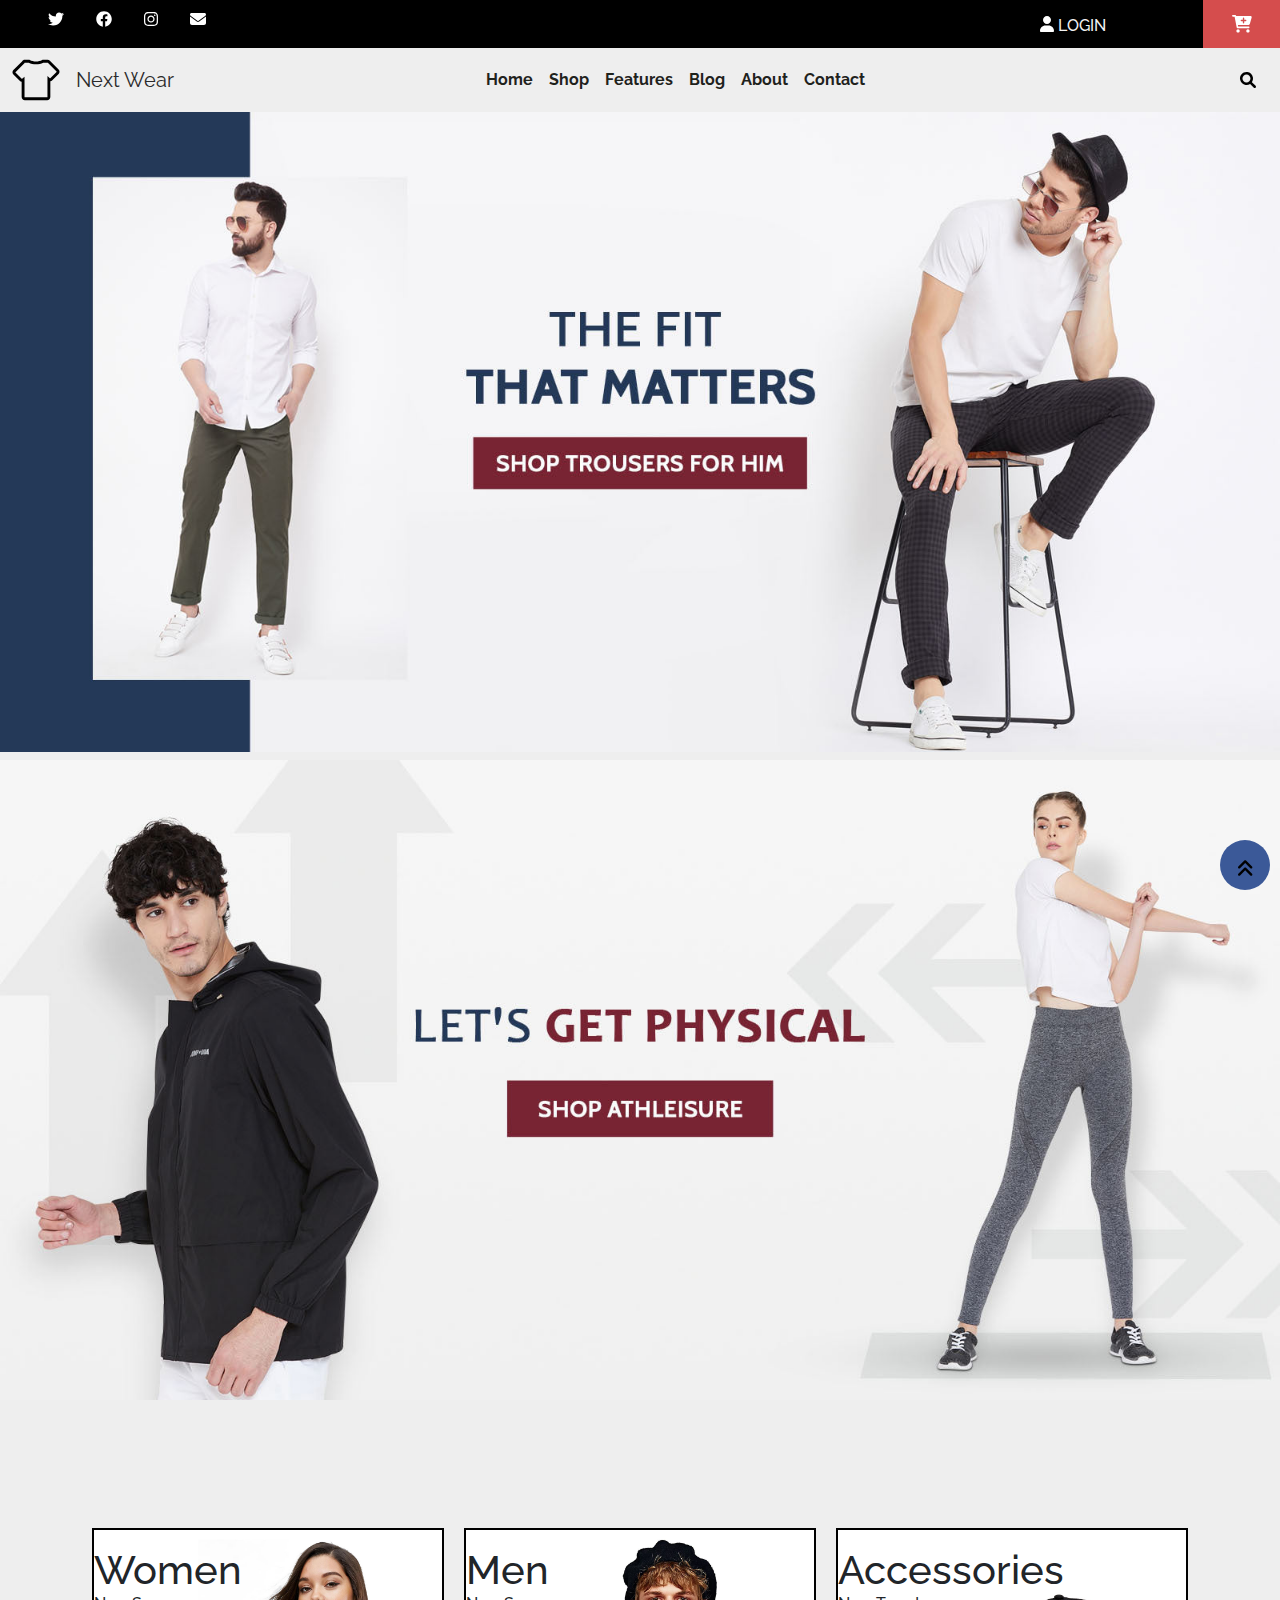
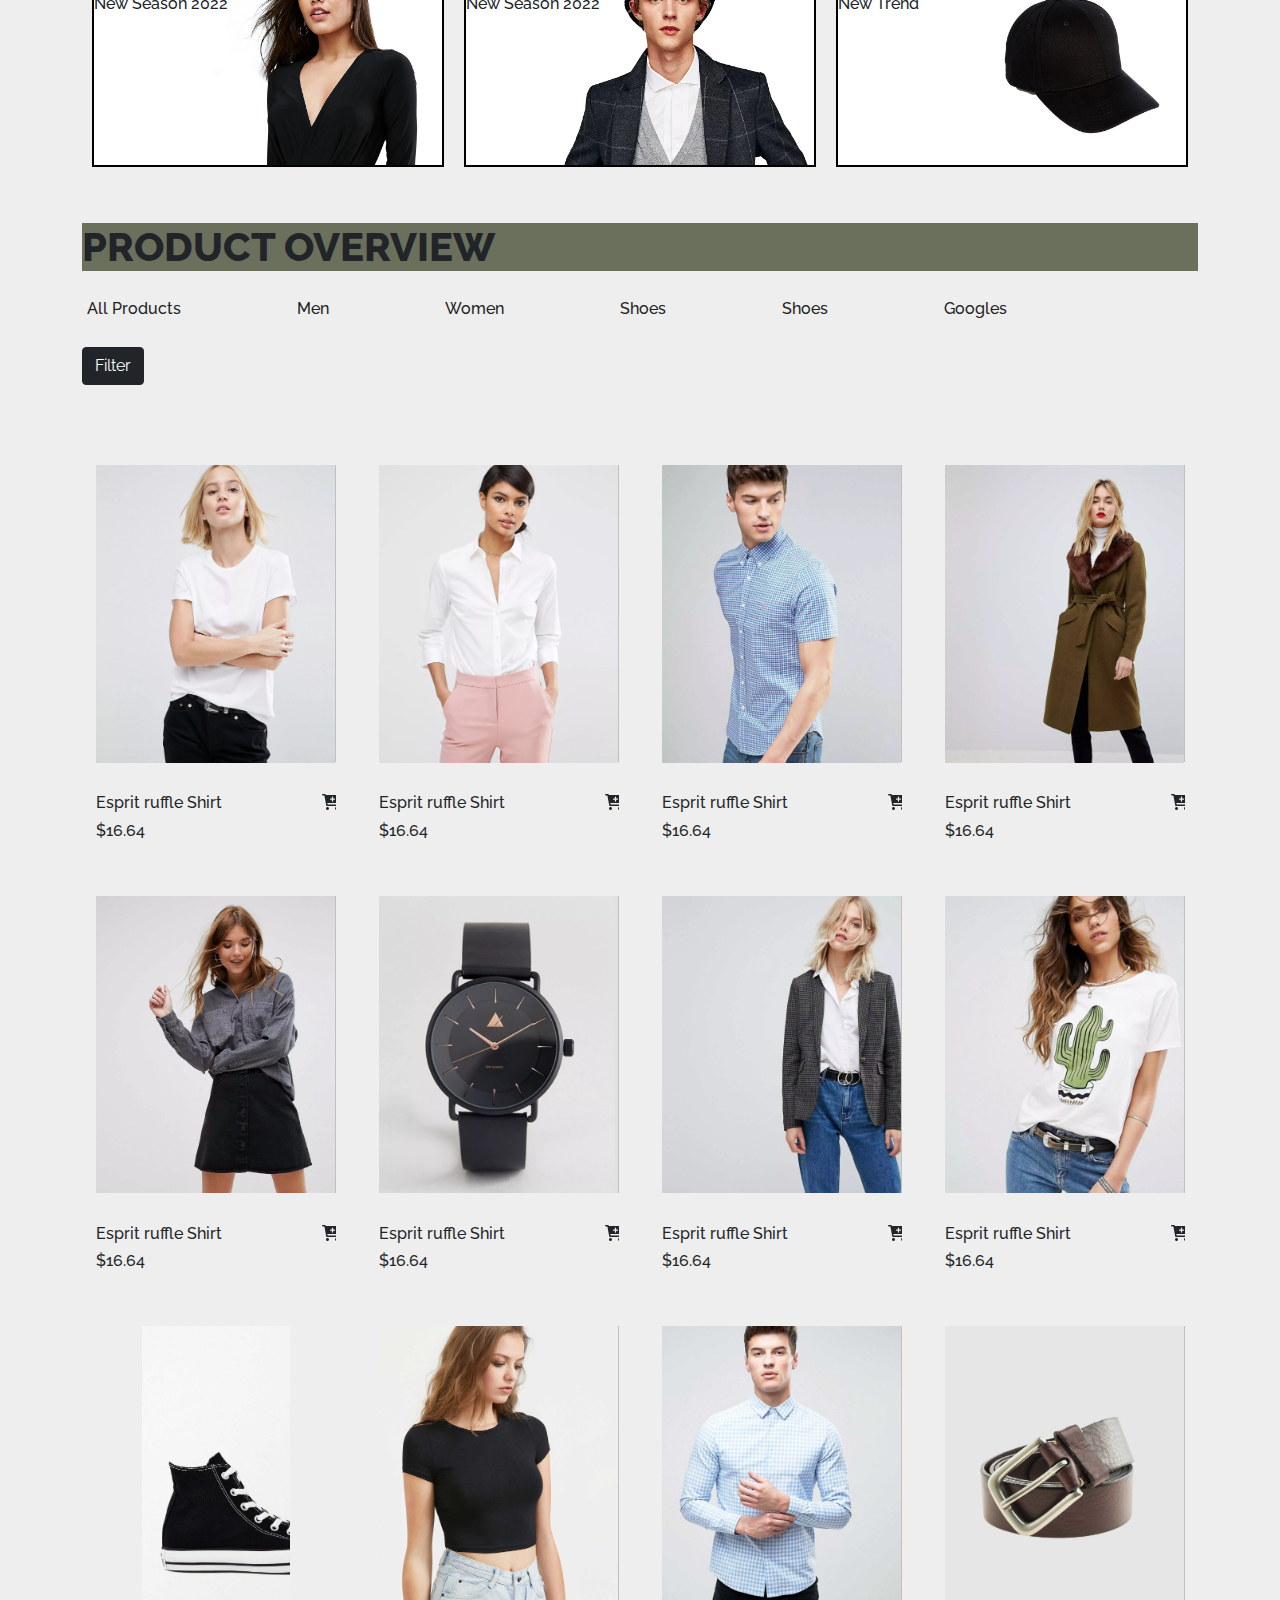
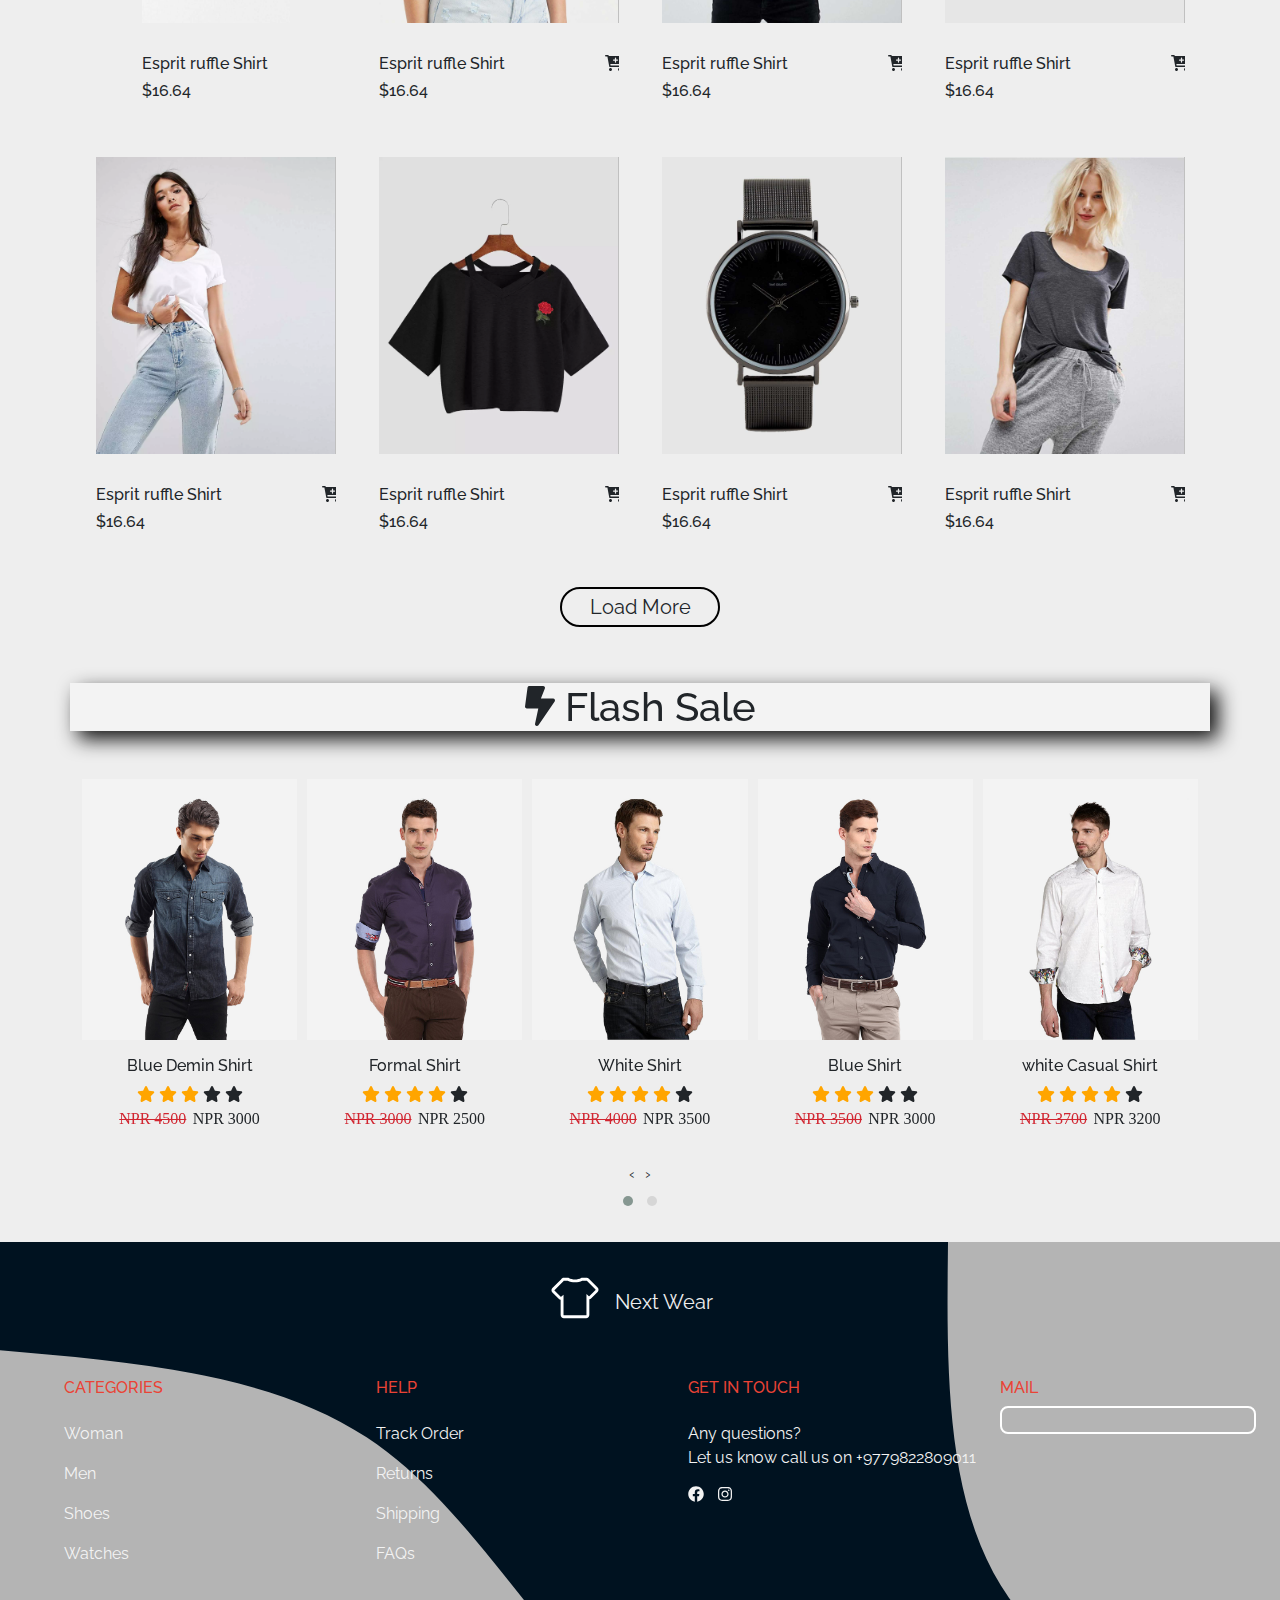
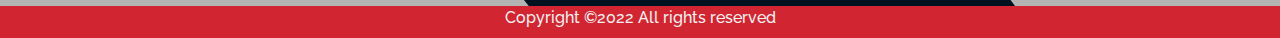
==== commit e6dee355: "footer updated" ====
--- a/index.html
+++ b/index.html
@@ -636,54 +636,60 @@
     </div>
 
     </div>
+    <a href="#" class="snap">
+      <i class="fa-solid fa-angles-up"></i>
+    </a>
 
   <footer>
+  <div class="container mt-4">
+    <div class="logooo">
+      <svg
+      version="1.1"
+      xmlns="http://www.w3.org/2000/svg"
+      xmlns:xlink="http://www.w3.org/1999/xlink"
+      x="0px"
+      y="0px"
+      viewBox="0 0 1000 1000"
+      enable-background="new 0 0 1000 1000"
+      xml:space="preserve"
+    >
+      <metadata>
+        Svg Vector Icons : http://www.onlinewebfonts.com/icon
+      </metadata>
+      <g>
+        <path
+          d="M970.8,280.4L789,98.7c-13.6-13.6-32.2-20.5-51.5-19c-1.8-0.2-3.6-0.2-5.3-0.2h-96.8l-6.8,3.8c-35.9,20-81.6,30.9-128.9,30.9c-47.2,0-93-11-128.9-30.9l-6.8-3.8h-96.8c-24.7,0-46.9,13.5-58.4,34.9L29.2,294C16.8,306.4,10,322.8,10,340.4s6.8,34,19.2,46.4l131.3,131.3c11,11,25.2,17.6,40.5,18.9v317.2c0,36.6,29.7,66.3,66.3,66.3h465c36.6,0,66.3-29.7,66.3-66.3l0-330.7c15.5-1.3,29.8-7.9,40.9-19l131.3-131.3C996.4,347.7,996.4,306,970.8,280.4z M928.4,330.9L797.2,462.2c-1.4,1.4-2.9,1.7-4,1.7c-1,0-2.6-0.3-4-1.6l-50.5-47.7v439.7c0,3.5-2.9,6.4-6.4,6.4h-465c-3.5,0-6.4-2.9-6.4-6.4l0-424.1l-50.1,45.7c-1.4,1.2-2.9,1.5-3.9,1.5c-1.1,0-2.6-0.3-4-1.7L71.6,344.4c-1.4-1.4-1.7-3-1.7-4.1s0.3-2.7,1.7-4.1L253,155l5.8-5.2l2.6-6.4c0.7-1.8,2.7-4,5.9-4h81.5c43.9,22.7,95.9,34.7,151,34.7s107.1-12,151-34.7h81.5c0.3,0,0.6,0.1,1,0.1l4.3,0.6l4.3-0.6c1.4-0.2,3.2-0.2,4.9,1.6l181.8,181.8C930.7,325,930.7,328.7,928.4,330.9z"
+        />
+      </g>
+    </svg>
+    <a class="navbar-brand ms-3"  href="#" >Next Wear</a >  
+     </div>
+  </div>
     <div class="foot mt-5">
-   <div class="logooo">
-    <svg
-    version="1.1"
-    xmlns="http://www.w3.org/2000/svg"
-    xmlns:xlink="http://www.w3.org/1999/xlink"
-    x="0px"
-    y="0px"
-    viewBox="0 0 1000 1000"
-    enable-background="new 0 0 1000 1000"
-    xml:space="preserve"
-  >
-    <metadata>
-      Svg Vector Icons : http://www.onlinewebfonts.com/icon
-    </metadata>
-    <g>
-      <path
-        d="M970.8,280.4L789,98.7c-13.6-13.6-32.2-20.5-51.5-19c-1.8-0.2-3.6-0.2-5.3-0.2h-96.8l-6.8,3.8c-35.9,20-81.6,30.9-128.9,30.9c-47.2,0-93-11-128.9-30.9l-6.8-3.8h-96.8c-24.7,0-46.9,13.5-58.4,34.9L29.2,294C16.8,306.4,10,322.8,10,340.4s6.8,34,19.2,46.4l131.3,131.3c11,11,25.2,17.6,40.5,18.9v317.2c0,36.6,29.7,66.3,66.3,66.3h465c36.6,0,66.3-29.7,66.3-66.3l0-330.7c15.5-1.3,29.8-7.9,40.9-19l131.3-131.3C996.4,347.7,996.4,306,970.8,280.4z M928.4,330.9L797.2,462.2c-1.4,1.4-2.9,1.7-4,1.7c-1,0-2.6-0.3-4-1.6l-50.5-47.7v439.7c0,3.5-2.9,6.4-6.4,6.4h-465c-3.5,0-6.4-2.9-6.4-6.4l0-424.1l-50.1,45.7c-1.4,1.2-2.9,1.5-3.9,1.5c-1.1,0-2.6-0.3-4-1.7L71.6,344.4c-1.4-1.4-1.7-3-1.7-4.1s0.3-2.7,1.7-4.1L253,155l5.8-5.2l2.6-6.4c0.7-1.8,2.7-4,5.9-4h81.5c43.9,22.7,95.9,34.7,151,34.7s107.1-12,151-34.7h81.5c0.3,0,0.6,0.1,1,0.1l4.3,0.6l4.3-0.6c1.4-0.2,3.2-0.2,4.9,1.6l181.8,181.8C930.7,325,930.7,328.7,928.4,330.9z"
-      />
-    </g>
-  </svg>
-  <a class="navbar-brand ms-3" style="color: rgb(43, 42, 42)" href="#"
-    >Next Wear</a
-  >
-   </div>
-      <div class="part mt-5" id="part1">
+      <div class="part mt-2 ms-3 col-lg-3 col-sm-6" id="part1">
         <h6>CATEGORIES</h6>
-        <p>Woman</p>
+        <p class="mt-4">Woman</p>
         <p>Men</p>
         <p>Shoes</p>
         <p>Watches</p>
       </div>
-      <div class="part mt-5" id="part2">
+      <div class="part mt-2 ms-3 col-lg-3 col-sm-6" id="part2">
         <h6>HELP</h6>
-        <p>Track Order</p>
+        <p class="mt-4">Track Order</p>
         <p>Returns</p>
         <p>Shipping</p>
         <p>FAQs</p>
       </div>
-      <div class="part mt-5" id="part3">
+      <div class="part mt-2 ms-3 col-lg-3 col-sm-6" id="part3">
         <h6>GET IN TOUCH</h6>
-        <p>Any questions?<br> Let us know call us on +9779822809011</p>
-        <i class="fa-brands fa-facebook"></i>
-        <i class="fa-brands fa-instagram"></i>
-      </div>
-      <div class="part mt-5" id="part4">
+        <p class="mt-4">Any questions?<br> Let us know call us on +9779822809011</p>
+        <div class="sociall">
+          <i class="fa-brands fa-facebook i"></i>
+          <i class="fa-brands fa-instagram i"></i>
+        </div>
+       
+      </div>
+      <div class="part mt-2 ms-3 col-lg-2 col-sm-6" id="part4">
         <h6>MAIL</h6>
         <input type="mail" >
       </div>
@@ -692,6 +698,7 @@
      <h6>Copyright ©2022 All rights reserved </h6> 
     </div>
   </footer>
+  
     
 
     <script
--- a/new.css
+++ b/new.css
@@ -85,28 +85,29 @@
 
 .sale {
   background-color: #f3f3f3;
-  -webkit-filter: drop-shadow(8px 8px 10px orange);
-          filter: drop-shadow(8px 8px 10px orange);
+  -webkit-filter: drop-shadow(8px 8px 10px #0e0e0e);
+          filter: drop-shadow(8px 8px 10px #0e0e0e);
   text-align: center;
 }
 
 footer {
-  background-color: #222;
   color: #f3f3f3;
+  background-image: url(images/footer.svg);
+  min-width: 100%;
 }
 
 footer .foot {
   display: -webkit-box;
   display: -ms-flexbox;
   display: flex;
-  -ms-flex-pack: distribute;
-      justify-content: space-around;
   -ms-flex-wrap: wrap;
       flex-wrap: wrap;
+  margin-right: 3em;
+  margin-left: 3em;
 }
 
 footer .copyright {
-  background-color: red;
+  background-color: #d12631;
   min-height: 2em;
   display: -webkit-box;
   display: -ms-flexbox;
@@ -117,6 +118,38 @@
   -webkit-box-align: center;
       -ms-flex-align: center;
           align-items: center;
+}
+
+footer #part1 h6 {
+  cursor: pointer;
+  color: #ea4335;
+}
+
+footer #part1 p {
+  cursor: pointer;
+}
+
+footer #part2 h6 {
+  cursor: pointer;
+  color: #ea4335;
+}
+
+footer #part2 p {
+  cursor: pointer;
+}
+
+footer #part3 h6 {
+  cursor: pointer;
+  color: #ea4335;
+}
+
+footer #part3 p {
+  cursor: pointer;
+}
+
+footer #part4 h6 {
+  cursor: pointer;
+  color: #ea4335;
 }
 
 #part4 input {
@@ -127,6 +160,20 @@
   color: white;
 }
 
+#part3 .sociall {
+  display: -webkit-box;
+  display: -ms-flexbox;
+  display: flex;
+  max-width: 15%;
+  -webkit-box-pack: justify;
+      -ms-flex-pack: justify;
+          justify-content: space-between;
+}
+
+#part3 .sociall .i {
+  cursor: pointer;
+}
+
 .itemss a {
   text-decoration: none;
 }
@@ -145,10 +192,21 @@
   display: -webkit-box;
   display: -ms-flexbox;
   display: flex;
+  -webkit-box-pack: center;
+      -ms-flex-pack: center;
+          justify-content: center;
 }
 
 .logooo svg {
   height: 3em;
+  -webkit-filter: invert(100%);
+          filter: invert(100%);
+  margin-top: 2em;
+}
+
+.logooo a {
+  color: #eeeeee;
+  margin-top: 2em;
 }
 
 .login1 {
@@ -203,4 +261,57 @@
 .banner img {
   cursor: pointer;
 }
+
+.contacti {
+  position: relative;
+}
+
+.contacti .heading h1 {
+  position: absolute;
+  top: 40%;
+  right: 50%;
+  color: white;
+  font-weight: 900;
+}
+
+.contacty {
+  display: -webkit-box;
+  display: -ms-flexbox;
+  display: flex;
+  -ms-flex-wrap: wrap;
+      flex-wrap: wrap;
+  height: 50em;
+}
+
+.contacty .lft {
+  border: 2px solid black;
+}
+
+.contacty .lft .form {
+  text-align: center;
+}
+
+.contacty .lft .form input {
+  width: 70%;
+}
+
+.contacty .rgt {
+  border: 2px solid black;
+}
+
+.snap {
+  background-color: #3b5998;
+  position: fixed;
+  width: 50px;
+  height: 50px;
+  border-radius: 50%;
+  bottom: 10px;
+  right: 10px;
+  cursor: pointer;
+  text-decoration: none;
+  color: #000;
+  text-align: center;
+  padding-top: 15px;
+  font-size: larger;
+}
 /*# sourceMappingURL=new.css.map */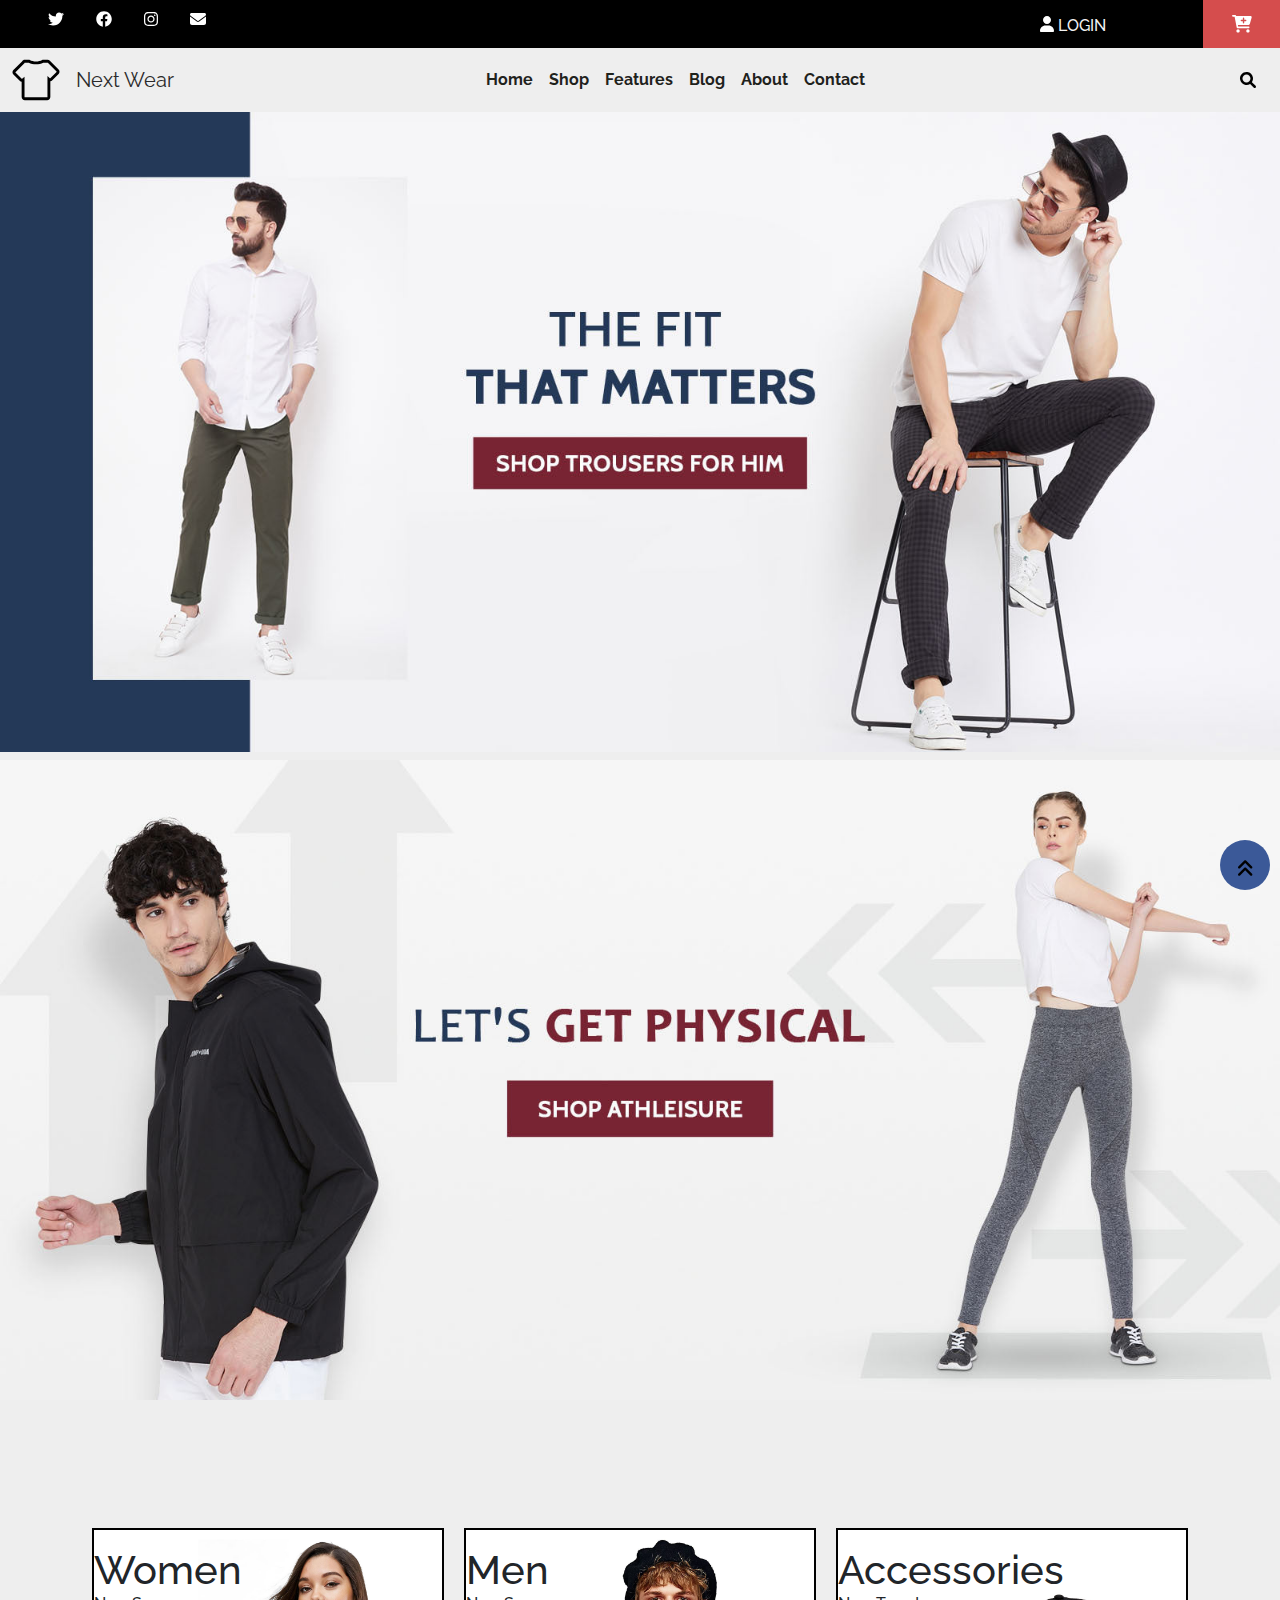
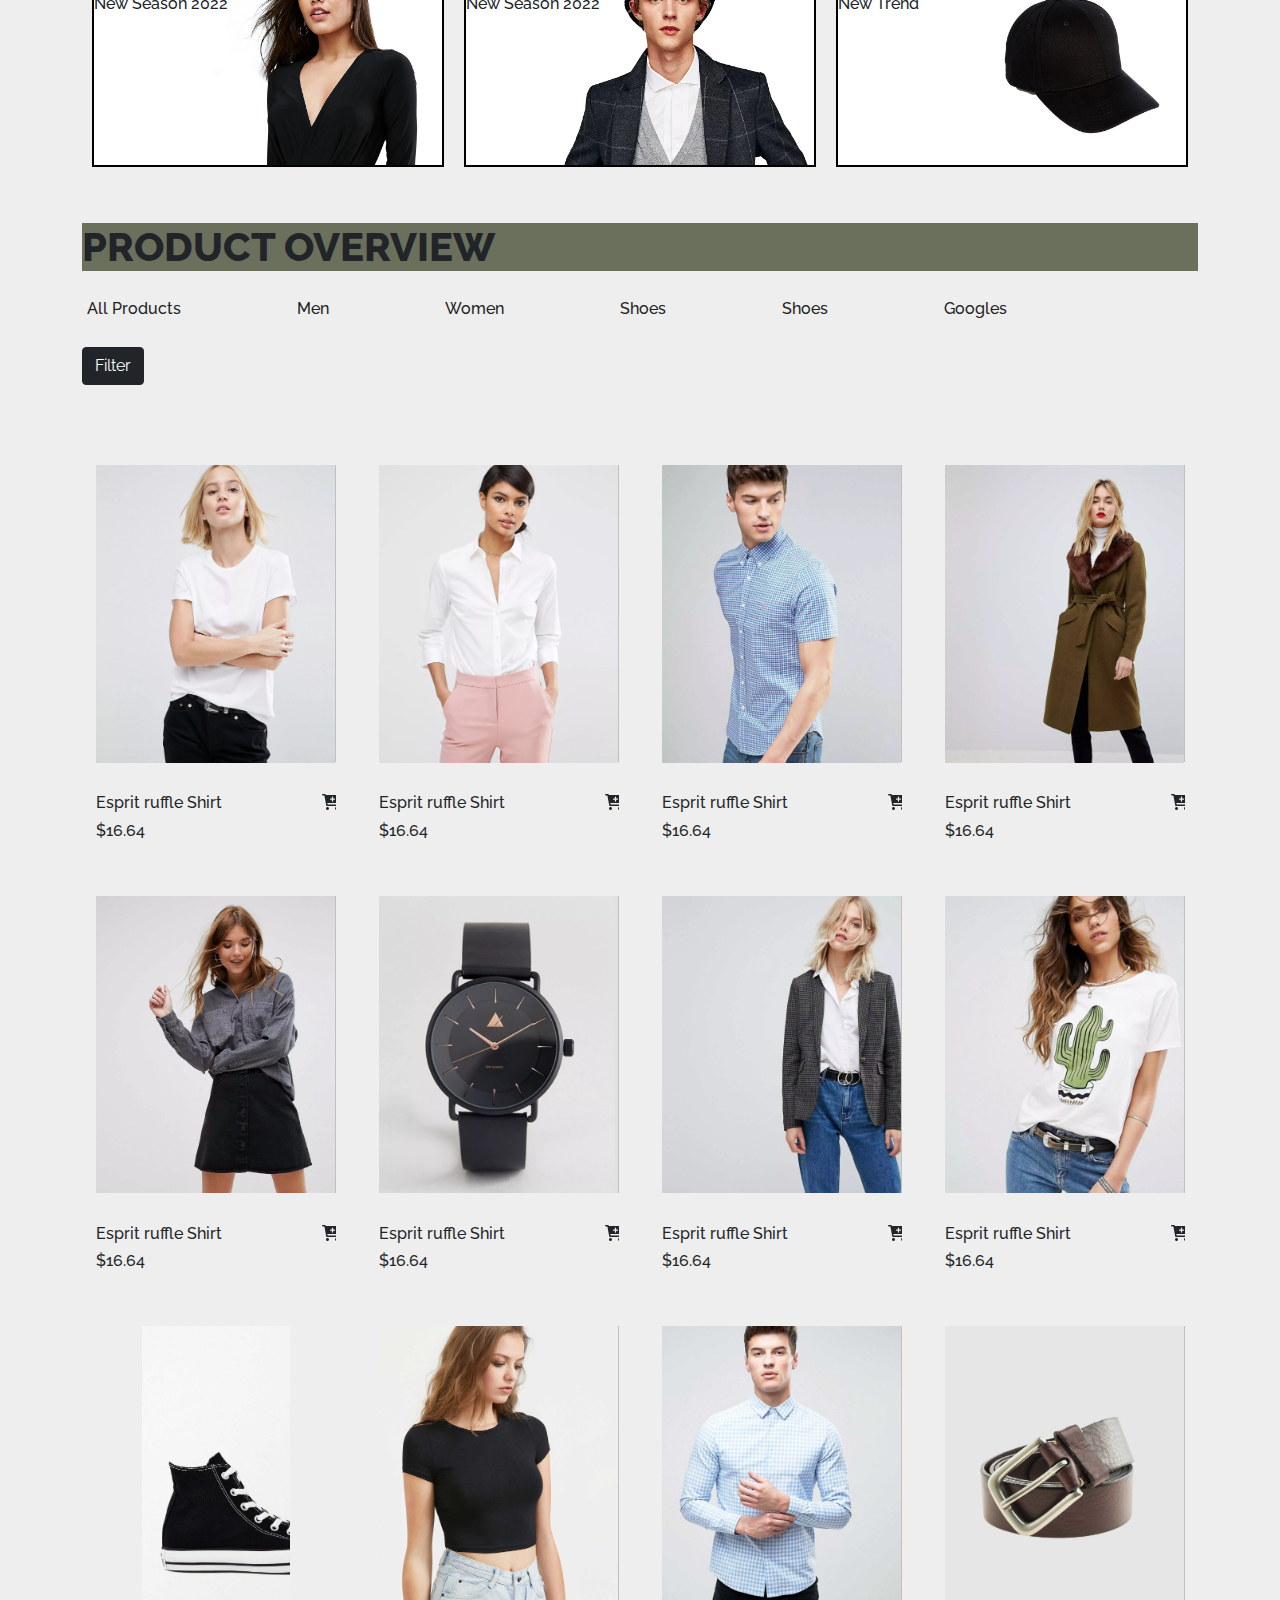
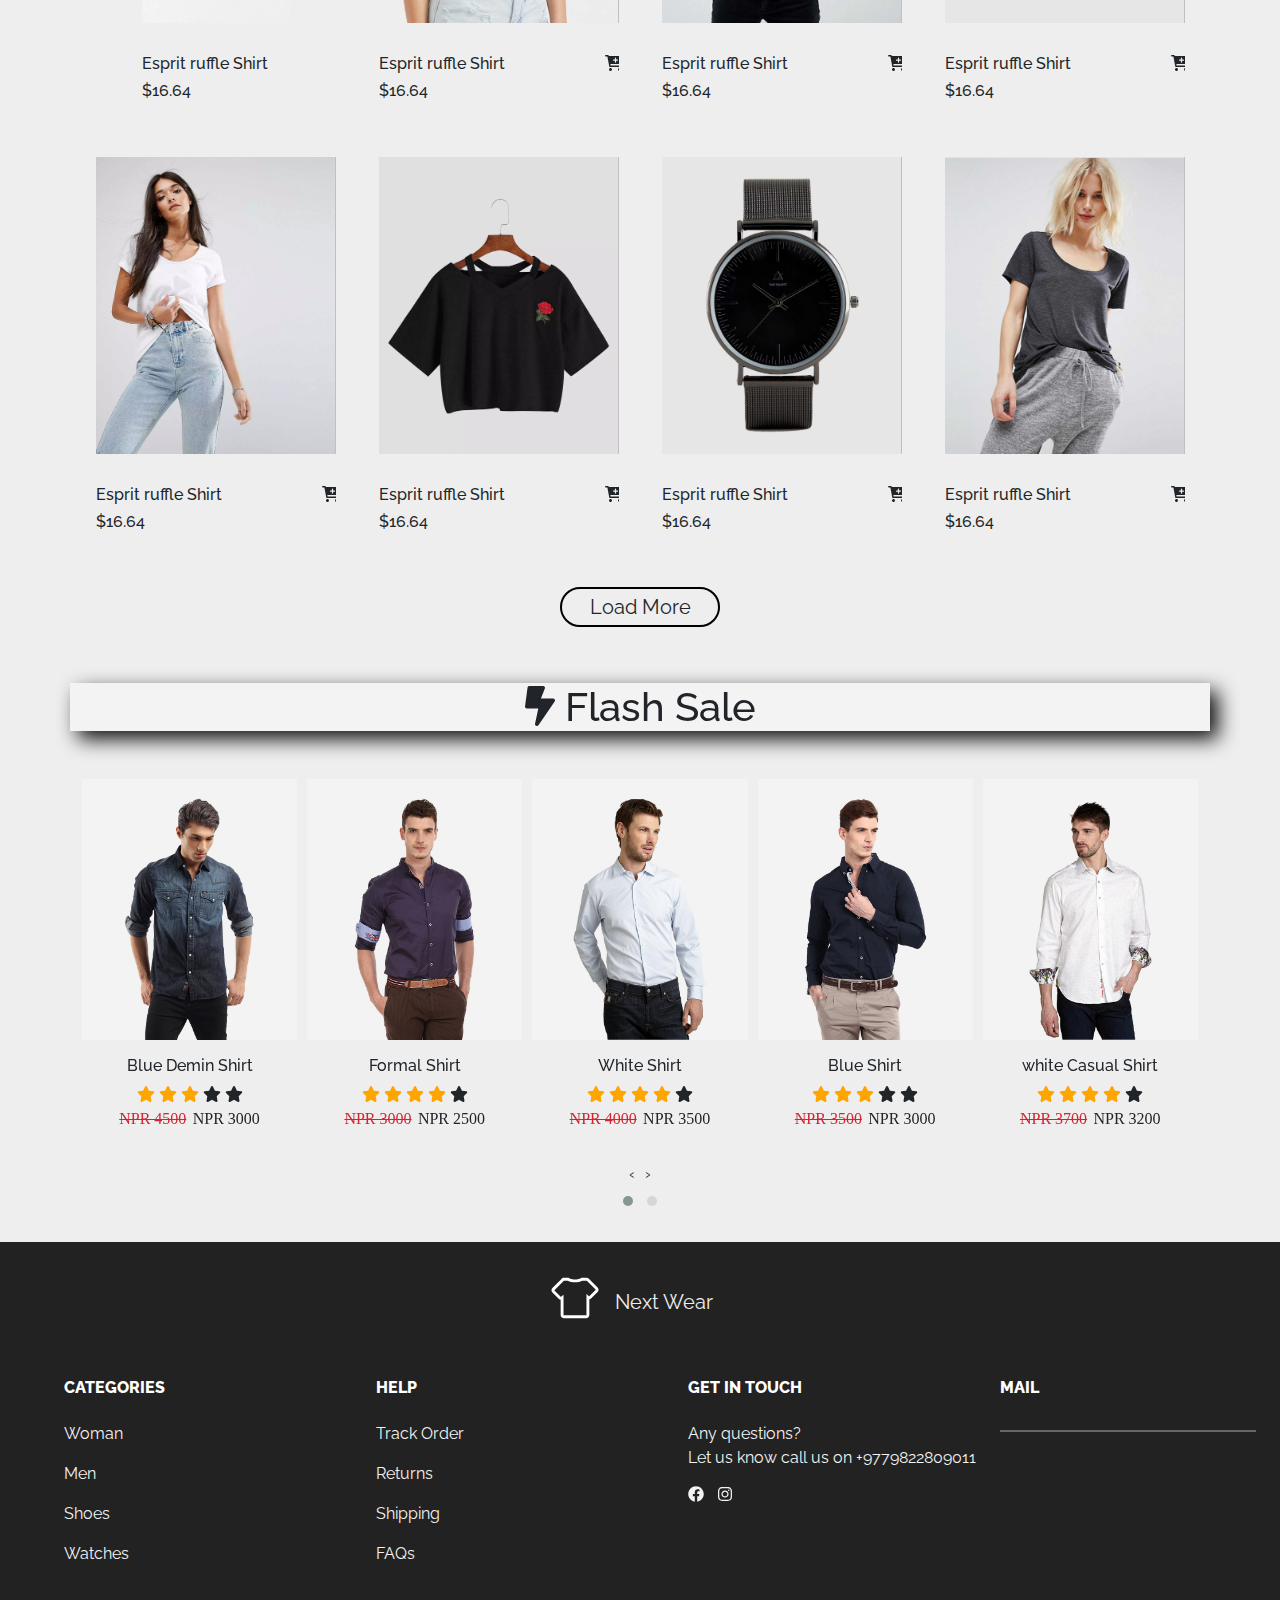
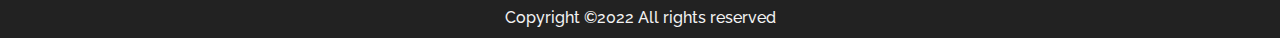
==== commit 12807747: "nextwear" ====
--- a/index.html
+++ b/index.html
@@ -72,7 +72,7 @@
                 />
               </g>
             </svg>
-            <a class="navbar-brand ms-3" style="color: rgb(43, 42, 42)" href="#"
+            <a class="navbar-brand ms-3" style="color: rgb(43, 42, 42)" href="index.html"
               >Next Wear</a
             >
             <button
--- a/new.css
+++ b/new.css
@@ -91,8 +91,8 @@
 }
 
 footer {
+  background-color: #222;
   color: #f3f3f3;
-  background-image: url(images/footer.svg);
   min-width: 100%;
 }
 
@@ -107,7 +107,7 @@
 }
 
 footer .copyright {
-  background-color: #d12631;
+  background-color: #222;
   min-height: 2em;
   display: -webkit-box;
   display: -ms-flexbox;
@@ -122,7 +122,8 @@
 
 footer #part1 h6 {
   cursor: pointer;
-  color: #ea4335;
+  color: #fff;
+  font-weight: 800;
 }
 
 footer #part1 p {
@@ -131,7 +132,8 @@
 
 footer #part2 h6 {
   cursor: pointer;
-  color: #ea4335;
+  color: #fff;
+  font-weight: 800;
 }
 
 footer #part2 p {
@@ -140,7 +142,8 @@
 
 footer #part3 h6 {
   cursor: pointer;
-  color: #ea4335;
+  color: #fff;
+  font-weight: 800;
 }
 
 footer #part3 p {
@@ -149,15 +152,22 @@
 
 footer #part4 h6 {
   cursor: pointer;
-  color: #ea4335;
+  color: #fff;
+  font-weight: 800;
 }
 
 #part4 input {
   background: none;
-  border: 2px solid white;
+  border-bottom: 2px solid #666666;
+  border-top: none;
+  border-left: none;
+  border-right: none;
   min-width: 20vw;
-  border-radius: 0.5rem;
   color: white;
+}
+
+#part4 input:focus {
+  border-bottom: 2px solid #666666;
 }
 
 #part3 .sociall {
@@ -274,29 +284,62 @@
   font-weight: 900;
 }
 
-.contacty {
+.contacte .parts {
   display: -webkit-box;
   display: -ms-flexbox;
   display: flex;
   -ms-flex-wrap: wrap;
       flex-wrap: wrap;
-  height: 50em;
-}
-
-.contacty .lft {
-  border: 2px solid black;
-}
-
-.contacty .lft .form {
-  text-align: center;
-}
-
-.contacty .lft .form input {
-  width: 70%;
-}
-
-.contacty .rgt {
-  border: 2px solid black;
+}
+
+.contacte .parts span {
+  color: #007aff;
+  cursor: pointer;
+}
+
+.contacte .parts span:hover {
+  color: #000;
+}
+
+.contacte .parts .lfte h3 {
+  font-weight: 800;
+}
+
+.contacte .parts .lfte h5 {
+  font-weight: 800;
+}
+
+.contacte .parts .lfte a {
+  text-decoration: none;
+  font-size: large;
+}
+
+.contacte .parts .rgte h5 {
+  font-weight: 800;
+}
+
+.contacte .parts .rgte h6 {
+  font-weight: 700;
+}
+
+.contacte .parts .rgte .check {
+  display: -webkit-box;
+  display: -ms-flexbox;
+  display: flex;
+  width: 80%;
+}
+
+.contacte .parts .rgte .check input {
+  min-width: 1.2em;
+}
+
+.contacte .parts .rgte button {
+  width: 90%;
+}
+
+.contacte h1 {
+  text-align: center;
+  font-weight: 800;
 }
 
 .snap {
@@ -314,4 +357,204 @@
   padding-top: 15px;
   font-size: larger;
 }
+
+.aura {
+  display: -webkit-box;
+  display: -ms-flexbox;
+  display: flex;
+  -ms-flex-wrap: wrap;
+      flex-wrap: wrap;
+}
+
+.aura .lf .ver {
+  border-left: 3px solid #b8b7b7;
+}
+
+.aura .lf h2 {
+  font-weight: 900;
+}
+
+.aura .rt .image {
+  -webkit-box-shadow: 20px 20px 2px 1px black;
+          box-shadow: 20px 20px 2px 1px black;
+  display: inline-block;
+  overflow: hidden;
+}
+
+.aura .rt .image img {
+  max-width: 25em;
+  -webkit-transform: scale(1);
+          transform: scale(1);
+  -webkit-transition: 0.3s ease-in-out;
+  transition: 0.3s ease-in-out;
+}
+
+.aura .rt .image img:hover {
+  -webkit-transform: scale(1.1);
+          transform: scale(1.1);
+}
+
+.blogs .lll {
+  position: relative;
+}
+
+.blogs .lll .lll2 {
+  position: relative;
+}
+
+.blogs .lll .lll3 {
+  position: relative;
+}
+
+.blogs .lll .down1 h3 {
+  -webkit-transition: 0.4s ease-in-out;
+  transition: 0.4s ease-in-out;
+  cursor: pointer;
+}
+
+.blogs .lll .down1 h3:hover {
+  color: #1da1f2;
+}
+
+.blogs .lll .image {
+  overflow: hidden;
+  display: inline-block;
+}
+
+.blogs .lll .image img {
+  cursor: pointer;
+  width: 55em;
+  -webkit-transition: 0.5s ease-in-out;
+  transition: 0.5s ease-in-out;
+  -webkit-transform: scale(1);
+          transform: scale(1);
+}
+
+.blogs .lll .image img:hover {
+  -webkit-transform: scale(1.1);
+          transform: scale(1.1);
+}
+
+.blogs .lll .date {
+  cursor: pointer;
+  font-family: 'Times New Roman', Times, serif;
+  position: absolute;
+  top: 0.5em;
+  left: 1em;
+  text-align: center;
+  background-color: rgba(255, 255, 255, 0.9);
+}
+
+.blogs .lll .date2 {
+  cursor: pointer;
+  font-family: 'Times New Roman', Times, serif;
+  position: absolute;
+  top: 3.5em;
+  left: 0.5em;
+  text-align: center;
+  background-color: rgba(255, 255, 255, 0.9);
+}
+
+.blogs .lll .date3 {
+  cursor: pointer;
+  font-family: 'Times New Roman', Times, serif;
+  position: absolute;
+  top: 3.5em;
+  left: 0.5em;
+  text-align: center;
+  background-color: rgba(255, 255, 255, 0.9);
+}
+
+.blogs .lll .down1 h3 {
+  font-weight: 900;
+  display: inline-block;
+}
+
+.blogs .lll .read {
+  display: -webkit-box;
+  display: -ms-flexbox;
+  display: flex;
+  -ms-flex-wrap: wrap;
+      flex-wrap: wrap;
+}
+
+.blogs .lll .read span {
+  cursor: pointer;
+  display: -webkit-box;
+  display: -ms-flexbox;
+  display: flex;
+  border-right: 2px solid #888;
+  padding-right: 0.5em;
+  font-size: 0.9em;
+  -ms-flex-wrap: wrap;
+      flex-wrap: wrap;
+}
+
+.blogs .lll .read a {
+  color: #333333;
+  text-decoration: none;
+  font-weight: 900;
+  display: inline-block;
+  -webkit-transition: 0.4s ease-in-out;
+  transition: 0.4s ease-in-out;
+}
+
+.blogs .lll .read a:hover {
+  color: #1da1f2;
+}
+
+.blogs .rrr .search {
+  position: relative;
+  display: inline-block;
+}
+
+.blogs .rrr .search .searchTxt {
+  height: 3em;
+  width: 15em;
+  border-radius: 5em;
+  background: none;
+}
+
+.blogs .rrr .search .searchBtnn {
+  position: absolute;
+  right: 1em;
+  bottom: 0.8em;
+}
+
+.blogs .rrr .categories h3 {
+  font-weight: 900;
+  cursor: pointer;
+}
+
+.blogs .rrr .categories h6 {
+  cursor: pointer;
+  border-top: 2px solid #888;
+  margin-top: 1em;
+  padding-top: 0.5em;
+}
+
+.blogs .rrr .categories .flexx li {
+  display: -webkit-box;
+  display: -ms-flexbox;
+  display: flex;
+  list-style: none;
+  margin-left: -2em;
+}
+
+.blogs .rrr .categories .flexx li a {
+  font-family: Poppins-Regular;
+  text-decoration: none;
+  color: #000;
+  font-size: 17px;
+  -webkit-transition: 0.4s ease-in-out;
+  transition: 0.4s ease-in-out;
+}
+
+.blogs .rrr .categories .flexx li a:hover {
+  color: #1da1f2;
+}
+
+.blogs .rrr .categories .flexx li .discripition {
+  font-family: Poppins-Regular;
+}
 /*# sourceMappingURL=new.css.map */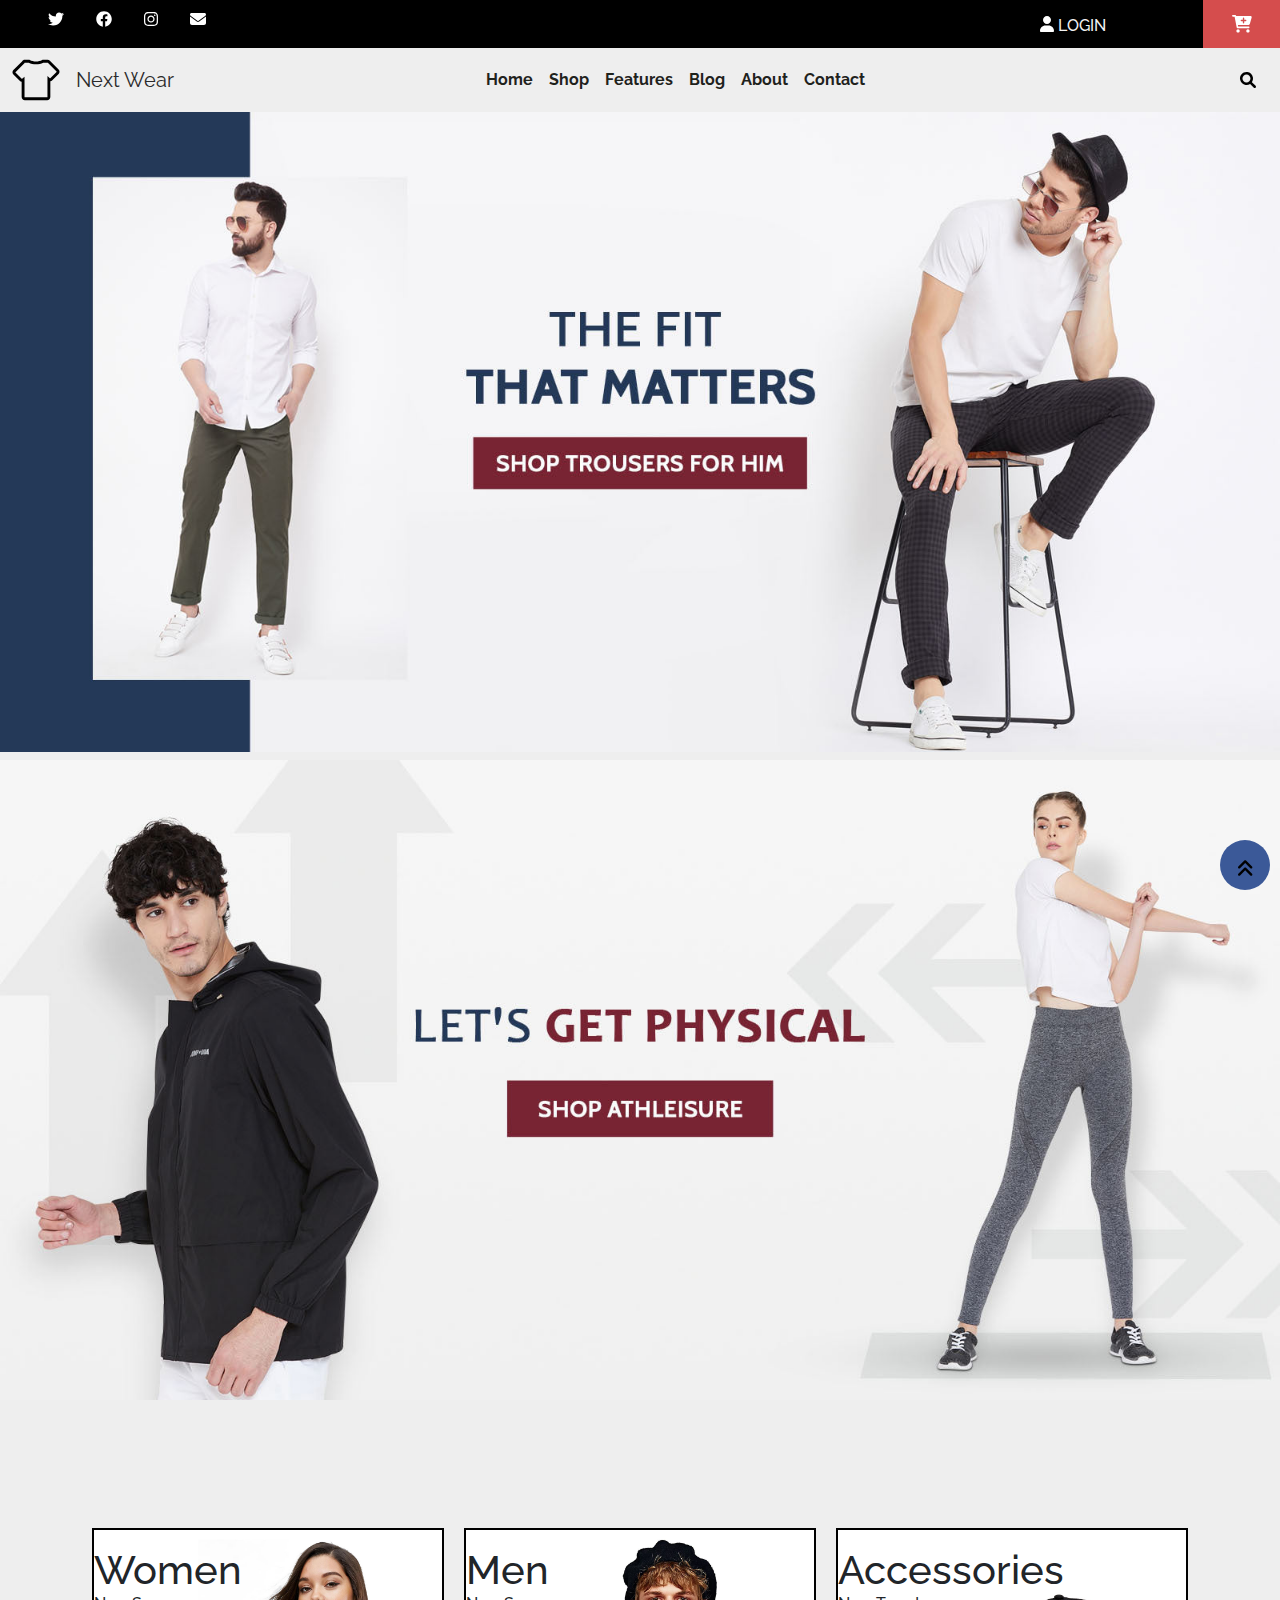
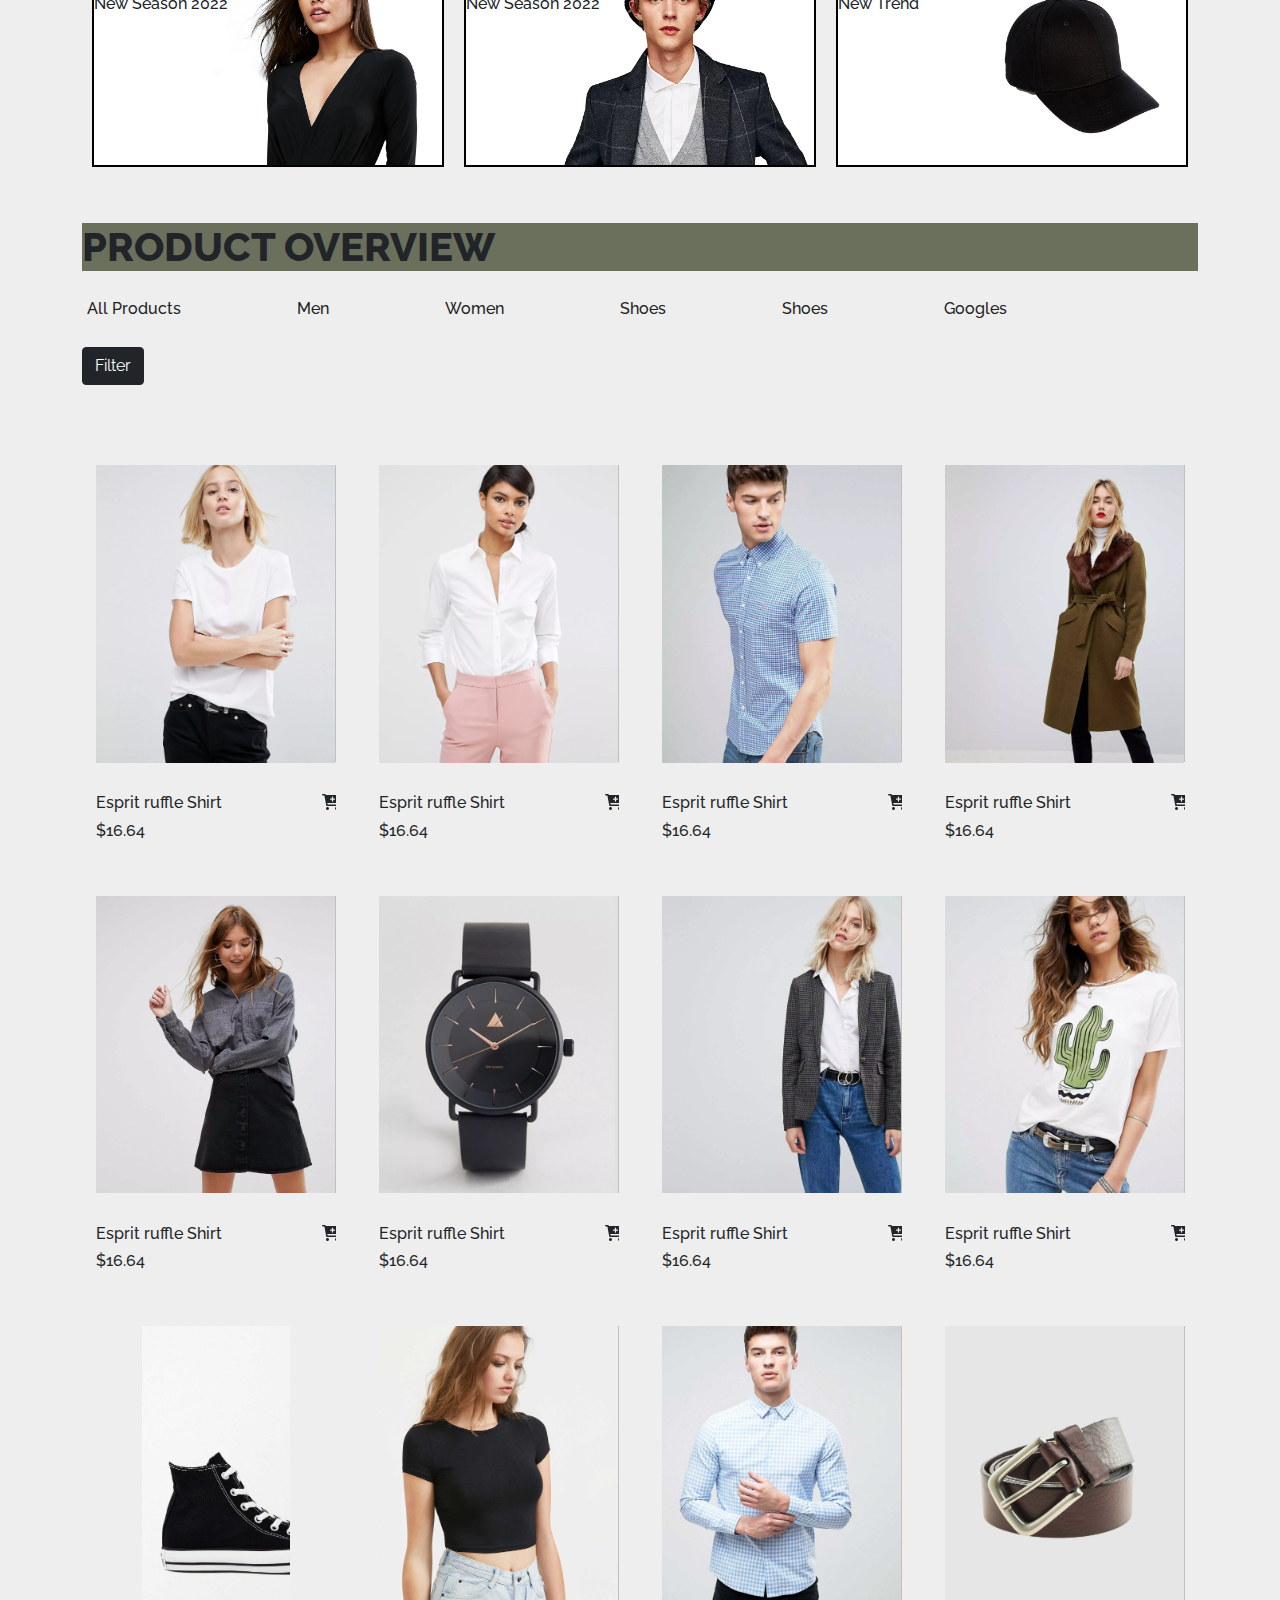
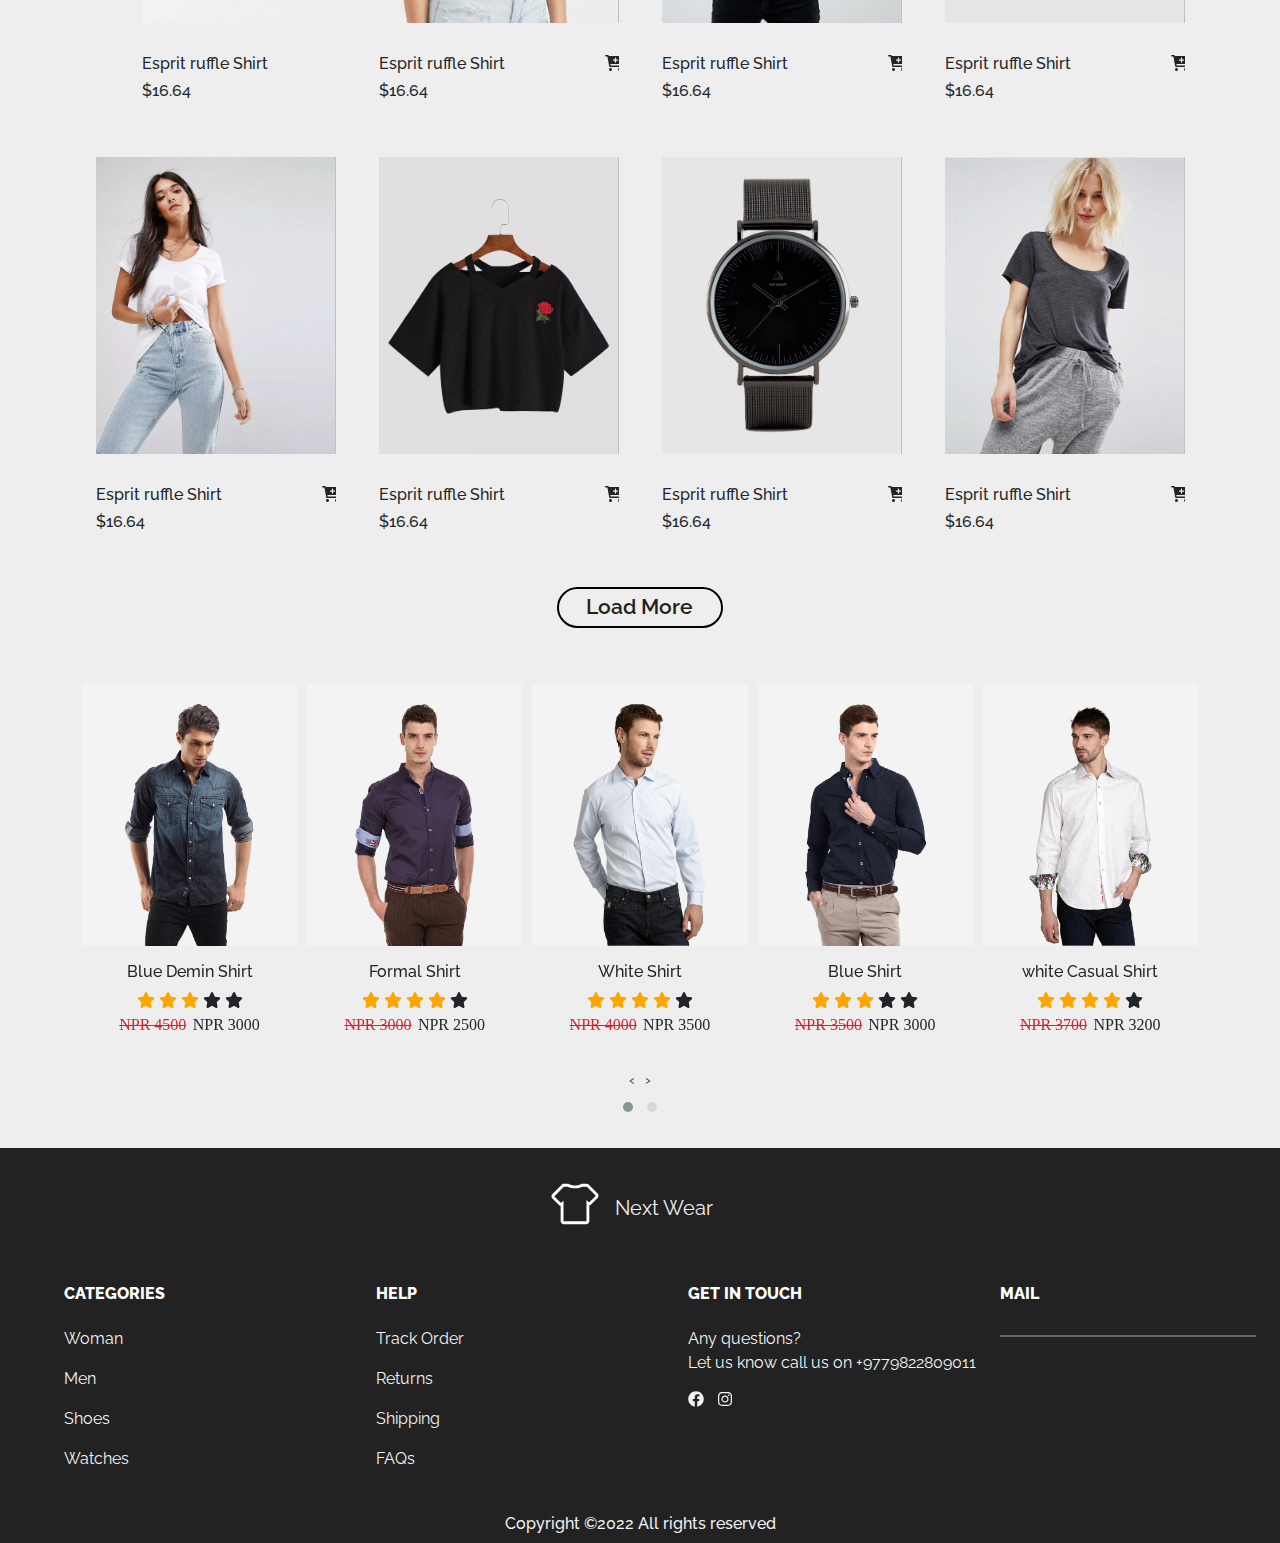
==== commit 5ba0672f: "product" ====
--- a/index.html
+++ b/index.html
@@ -503,139 +503,147 @@
     </div>
     
     <div class="container load text-center">
-      <h5 class=" mt-5">Load More</h5>
-    </div>
-
-    <div class="container sale mt-5">
-      <h1><i class="fa-solid fa-bolt-lightning"></i> Flash Sale</h1>
-    </div>
-
-    <div class="container mt-5">
-      <div class="owl-carousel owl-theme">
-        <div class="itemm">
-          <img src="images/product13.jpg" alt="">
-          <h6 class="mt-3">Blue Demin Shirt</h6>
-          <div class="rating">
-            <span class="fa fa-star checked"></span>
-            <span class="fa fa-star checked"></span>
-            <span class="fa fa-star checked"></span>
-            <span class="fa fa-star"></span>
-            <span class="fa fa-star"></span>
-          </div>
-         <div class="price">
-           <p class="p1">NPR 4500</p>
-           <p>NPR 3000</p>
-         </div>
-
-        </div>
-        <div class="itemm">
-          <img src="images/product14.jpg" alt="" srcset="">
-          <h6 class="mt-3">Formal Shirt</h6>
-          <div class="rating">
-            <span class="fa fa-star checked"></span>
-            <span class="fa fa-star checked"></span>
-            <span class="fa fa-star checked"></span>
-            <span class="fa fa-star checked"></span>
-            <span class="fa fa-star"></span>
-          </div>
-         <div class="price">
-           <p class="p1">NPR 3000</p>
-           <p>NPR 2500</p>
-         </div>
-        </div>
-        <div class="itemm">
-          <img src="images/product15.jpg" alt="" srcset="">
-          <h6 class="mt-3">White Shirt</h6>
-          <div class="rating">
-            <span class="fa fa-star checked"></span>
-            <span class="fa fa-star checked"></span>
-            <span class="fa fa-star checked"></span>
-            <span class="fa fa-star checked"></span>
-            <span class="fa fa-star"></span>
-          </div>
-         <div class="price">
-           <p class="p1">NPR 4000</p>
-           <p>NPR 3500</p>
-         </div>
-        </div>
-        <div class="itemm">
-          <img src="images/product16.jpg" alt="" srcset="">
-          <h6 class="mt-3">Blue Shirt</h6>
-          <div class="rating">
-            <span class="fa fa-star checked"></span>
-            <span class="fa fa-star checked"></span>
-            <span class="fa fa-star checked"></span>
-            <span class="fa fa-star"></span>
-            <span class="fa fa-star"></span>
-          </div>
-         <div class="price">
-           <p class="p1">NPR 3500</p>
-           <p>NPR 3000</p>
-         </div>
-        </div>
-        <div class="itemm">
-          <img src="images/product17.jpg" alt="">
-          <h6 class="mt-3">white Casual Shirt</h6>
-          <div class="rating">
-            <span class="fa fa-star checked"></span>
-            <span class="fa fa-star checked"></span>
-            <span class="fa fa-star checked"></span>
-            <span class="fa fa-star checked"></span>
-            <span class="fa fa-star"></span>
-          </div>
-         <div class="price">
-           <p class="p1">NPR 3700</p>
-           <p>NPR 3200</p>
-         </div>
-        </div>
-        <div class="itemm">
-          <img src="images/product18.jpg" alt="">
-          <h6 class="mt-3">Black Formal Shirt</h6>
-          <div class="rating">
-            <span class="fa fa-star checked"></span>
-            <span class="fa fa-star checked"></span>
-            <span class="fa fa-star checked"></span>
-            <span class="fa fa-star checked"></span>
-            <span class="fa fa-star checked"></span>
-          </div>
-         <div class="price">
-           <p class="p1">NPR 4500</p>
-           <p>NPR 3099</p>
-         </div>
-        </div>
-        <div class="itemm">
-          <img src="images/product19.jpg" alt="" srcset="">
-          <h6 class="mt-3">Sweater</h6>
-          <div class="rating">
-            <span class="fa fa-star checked"></span>
-            <span class="fa fa-star checked"></span>
-            <span class="fa fa-star"></span>
-            <span class="fa fa-star"></span>
-            <span class="fa fa-star"></span>
-          </div>
-         <div class="price">
-           <p class="p1">NPR 2700</p>
-           <p>NPR 2000</p>
-         </div>
-        </div>
-        <div class="itemm">
-          <img src="images/product20.jpg" alt="" srcset="">
-          <h6 class="mt-3">Gog</h6>
-          <div class="rating">
-            <span class="fa fa-star checked"></span>
-            <span class="fa fa-star checked"></span>
-            <span class="fa fa-star checked"></span>
-            <span class="fa fa-star checked"></span>
-            <span class="fa fa-star"></span>
-          </div>
-         <div class="price">
-           <p class="p1">NPR 4500</p>
-           <p>NPR 3300</p>
-         </div>
-        </div>
-    </div>
-
-    </div>
+      <a href="shop.html">  <h5 class=" mt-5">Load More</h5></a>
+    
+    </div>
+
+
+
+    <div class="sales">
+      <div class="caro">
+        <div class="container carou  mt-5"> 
+          <div class="owl-carousel owl-theme">
+            <div class="itemm">
+              <img src="images/product13.jpg" alt="">
+              <h6 class="mt-3">Blue Demin Shirt</h6>
+              <div class="rating">
+                <span class="fa fa-star checked"></span>
+                <span class="fa fa-star checked"></span>
+                <span class="fa fa-star checked"></span>
+                <span class="fa fa-star"></span>
+                <span class="fa fa-star"></span>
+              </div>
+             <div class="price">
+               <p class="p1">NPR 4500</p>
+               <p>NPR 3000</p>
+             </div>
+      
+            </div>
+            <div class="itemm">
+              <img src="images/product14.jpg" alt="" srcset="">
+              <h6 class="mt-3">Formal Shirt</h6>
+              <div class="rating">
+                <span class="fa fa-star checked"></span>
+                <span class="fa fa-star checked"></span>
+                <span class="fa fa-star checked"></span>
+                <span class="fa fa-star checked"></span>
+                <span class="fa fa-star"></span>
+              </div>
+             <div class="price">
+               <p class="p1">NPR 3000</p>
+               <p>NPR 2500</p>
+             </div>
+            </div>
+            <div class="itemm">
+              <img src="images/product15.jpg" alt="" srcset="">
+              <h6 class="mt-3">White Shirt</h6>
+              <div class="rating">
+                <span class="fa fa-star checked"></span>
+                <span class="fa fa-star checked"></span>
+                <span class="fa fa-star checked"></span>
+                <span class="fa fa-star checked"></span>
+                <span class="fa fa-star"></span>
+              </div>
+             <div class="price">
+               <p class="p1">NPR 4000</p>
+               <p>NPR 3500</p>
+             </div>
+            </div>
+            <div class="itemm">
+              <img src="images/product16.jpg" alt="" srcset="">
+              <h6 class="mt-3">Blue Shirt</h6>
+              <div class="rating">
+                <span class="fa fa-star checked"></span>
+                <span class="fa fa-star checked"></span>
+                <span class="fa fa-star checked"></span>
+                <span class="fa fa-star"></span>
+                <span class="fa fa-star"></span>
+              </div>
+             <div class="price">
+               <p class="p1">NPR 3500</p>
+               <p>NPR 3000</p>
+             </div>
+            </div>
+            <div class="itemm">
+              <img src="images/product17.jpg" alt="">
+              <h6 class="mt-3">white Casual Shirt</h6>
+              <div class="rating">
+                <span class="fa fa-star checked"></span>
+                <span class="fa fa-star checked"></span>
+                <span class="fa fa-star checked"></span>
+                <span class="fa fa-star checked"></span>
+                <span class="fa fa-star"></span>
+              </div>
+             <div class="price">
+               <p class="p1">NPR 3700</p>
+               <p>NPR 3200</p>
+             </div>
+            </div>
+            <div class="itemm">
+              <img src="images/product18.jpg" alt="">
+              <h6 class="mt-3">Black Formal Shirt</h6>
+              <div class="rating">
+                <span class="fa fa-star checked"></span>
+                <span class="fa fa-star checked"></span>
+                <span class="fa fa-star checked"></span>
+                <span class="fa fa-star checked"></span>
+                <span class="fa fa-star checked"></span>
+              </div>
+             <div class="price">
+               <p class="p1">NPR 4500</p>
+               <p>NPR 3099</p>
+             </div>
+            </div>
+            <div class="itemm">
+              <img src="images/product19.jpg" alt="" srcset="">
+              <h6 class="mt-3">Sweater</h6>
+              <div class="rating">
+                <span class="fa fa-star checked"></span>
+                <span class="fa fa-star checked"></span>
+                <span class="fa fa-star"></span>
+                <span class="fa fa-star"></span>
+                <span class="fa fa-star"></span>
+              </div>
+             <div class="price">
+               <p class="p1">NPR 2700</p>
+               <p>NPR 2000</p>
+             </div>
+            </div>
+            <div class="itemm">
+              <img src="images/product20.jpg" alt="" srcset="">
+              <h6 class="mt-3">Gog</h6>
+              <div class="rating">
+                <span class="fa fa-star checked"></span>
+                <span class="fa fa-star checked"></span>
+                <span class="fa fa-star checked"></span>
+                <span class="fa fa-star checked"></span>
+                <span class="fa fa-star"></span>
+              </div>
+             <div class="price">
+               <p class="p1">NPR 4500</p>
+               <p>NPR 3300</p>
+             </div>
+            </div>
+        </div>
+      
+        </div> 
+      </div>
+    </div>
+
+
+
+
+   
     <a href="#" class="snap">
       <i class="fa-solid fa-angles-up"></i>
     </a>
--- a/style.css
+++ b/style.css
@@ -260,14 +260,21 @@
 .load{
     display: flex;
     justify-content: center;
+    font-weight: bold;
+    
+}
+.load a{
+    text-decoration: none;
+    color: #1F221C;
     
 }
 
 .load h5{
+    font-size: 1.3em;
     display: flex;
     justify-content: center;
     align-items: center;
-    font-weight: 400;
+    font-weight: 600;
     border: 2px solid black;
     width: 8em;
     border-radius: 3em;
--- a/new.css
+++ b/new.css
@@ -84,9 +84,8 @@
 }
 
 .sale {
-  background-color: #f3f3f3;
-  -webkit-filter: drop-shadow(8px 8px 10px #0e0e0e);
-          filter: drop-shadow(8px 8px 10px #0e0e0e);
+  -webkit-filter: drop-shadow(8px 8px 10px orange);
+          filter: drop-shadow(8px 8px 10px orange);
   text-align: center;
 }
 
@@ -557,4 +556,146 @@
 .blogs .rrr .categories .flexx li .discripition {
   font-family: Poppins-Regular;
 }
+
+.blogs .rrr .categories .listt ul {
+  list-style: none;
+}
+
+.blogs .rrr .categories .listt ul li {
+  color: #888;
+  font-family: Poppins-Regular;
+  margin-top: 0.6em;
+  cursor: pointer;
+  display: -webkit-box;
+  display: -ms-flexbox;
+  display: flex;
+  -webkit-box-pack: justify;
+      -ms-flex-pack: justify;
+          justify-content: space-between;
+  margin-left: -2em;
+}
+
+.blogs .rrr .categories .tags a {
+  display: inline-block;
+  text-decoration: none;
+  padding: 0 0.7em;
+  margin: 0.2em;
+  color: #888;
+  border: 2px solid #888;
+  border-radius: 2em;
+  -webkit-transition: 0.3s ease-in-out;
+  transition: 0.3s ease-in-out;
+}
+
+.blogs .rrr .categories .tags a:hover {
+  color: #1da1f2;
+  border: 2px solid #1da1f2;
+}
+
+.clearfix {
+  border-bottom: 1px solid #cccccc;
+  display: -webkit-box;
+  display: -ms-flexbox;
+  display: flex;
+  -ms-flex-wrap: wrap;
+      flex-wrap: wrap;
+}
+
+.clearfix .baya {
+  display: block;
+}
+
+.clearfix .daya .dropdown {
+  display: inline-block;
+}
+
+.clearfix .daya .dropdown button {
+  font-size: 0.8em;
+  font-weight: bold;
+}
+
+.catee .baya1 {
+  border-right: 2px solid #cccccc;
+}
+
+.catee .gen p {
+  display: block;
+}
+
+.catee .gen .btn {
+  text-align: start;
+  display: block;
+  margin-left: -0.6em;
+  font-size: 1.5em;
+  border-bottom: 1px solid #cccccc;
+  color: #888;
+}
+
+.catee .gen .colors {
+  display: inline-block;
+}
+
+.catee .gen .colors input {
+  cursor: pointer;
+}
+
+.catee .gen .colors label {
+  cursor: pointer;
+}
+
+.catee .card-body {
+  font-family: Poppins-Regular;
+  background: none;
+  border: none;
+  color: #888;
+}
+
+.catee .card-body ul {
+  list-style: none;
+}
+
+.catee .card-body ul li {
+  margin-left: -3em;
+  margin-top: 0.5em;
+  font-weight: bold;
+  cursor: pointer;
+}
+
+.swiper {
+  width: 100%;
+  height: 100%;
+}
+
+.swiper-slide {
+  text-align: center;
+  font-size: 18px;
+  background: #eeeeee;
+  /* Center slide text vertically */
+  display: -webkit-box;
+  display: -ms-flexbox;
+  display: flex;
+  -webkit-box-pack: center;
+  -ms-flex-pack: center;
+  justify-content: center;
+  -webkit-box-align: center;
+  -ms-flex-align: center;
+  align-items: center;
+  margin-bottom: 5em;
+}
+
+.swiper-pagination-bullet {
+  width: 20px;
+  height: 20px;
+  text-align: center;
+  line-height: 20px;
+  font-size: 12px;
+  color: #000;
+  opacity: 1;
+  background: rgba(0, 0, 0, 0.2);
+}
+
+.swiper-pagination-bullet-active {
+  color: #fff;
+  background: #007aff;
+}
 /*# sourceMappingURL=new.css.map */